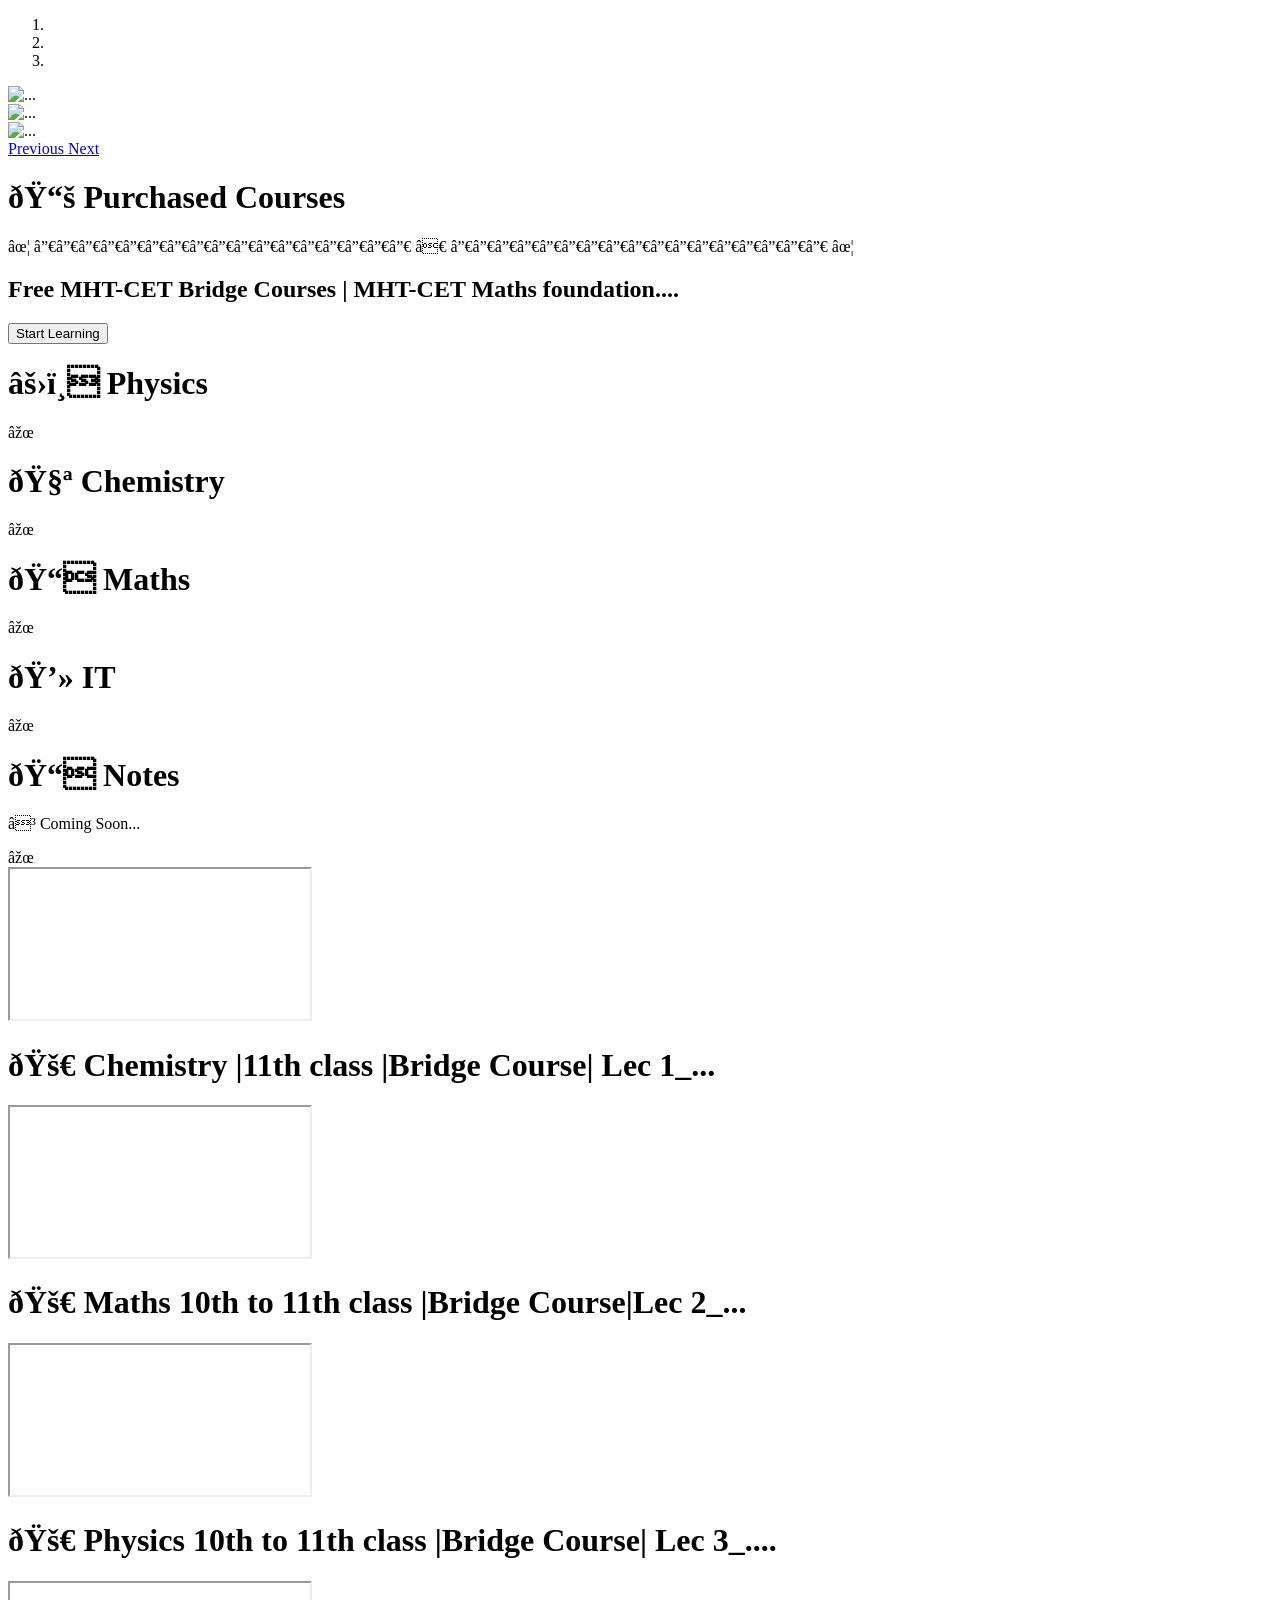
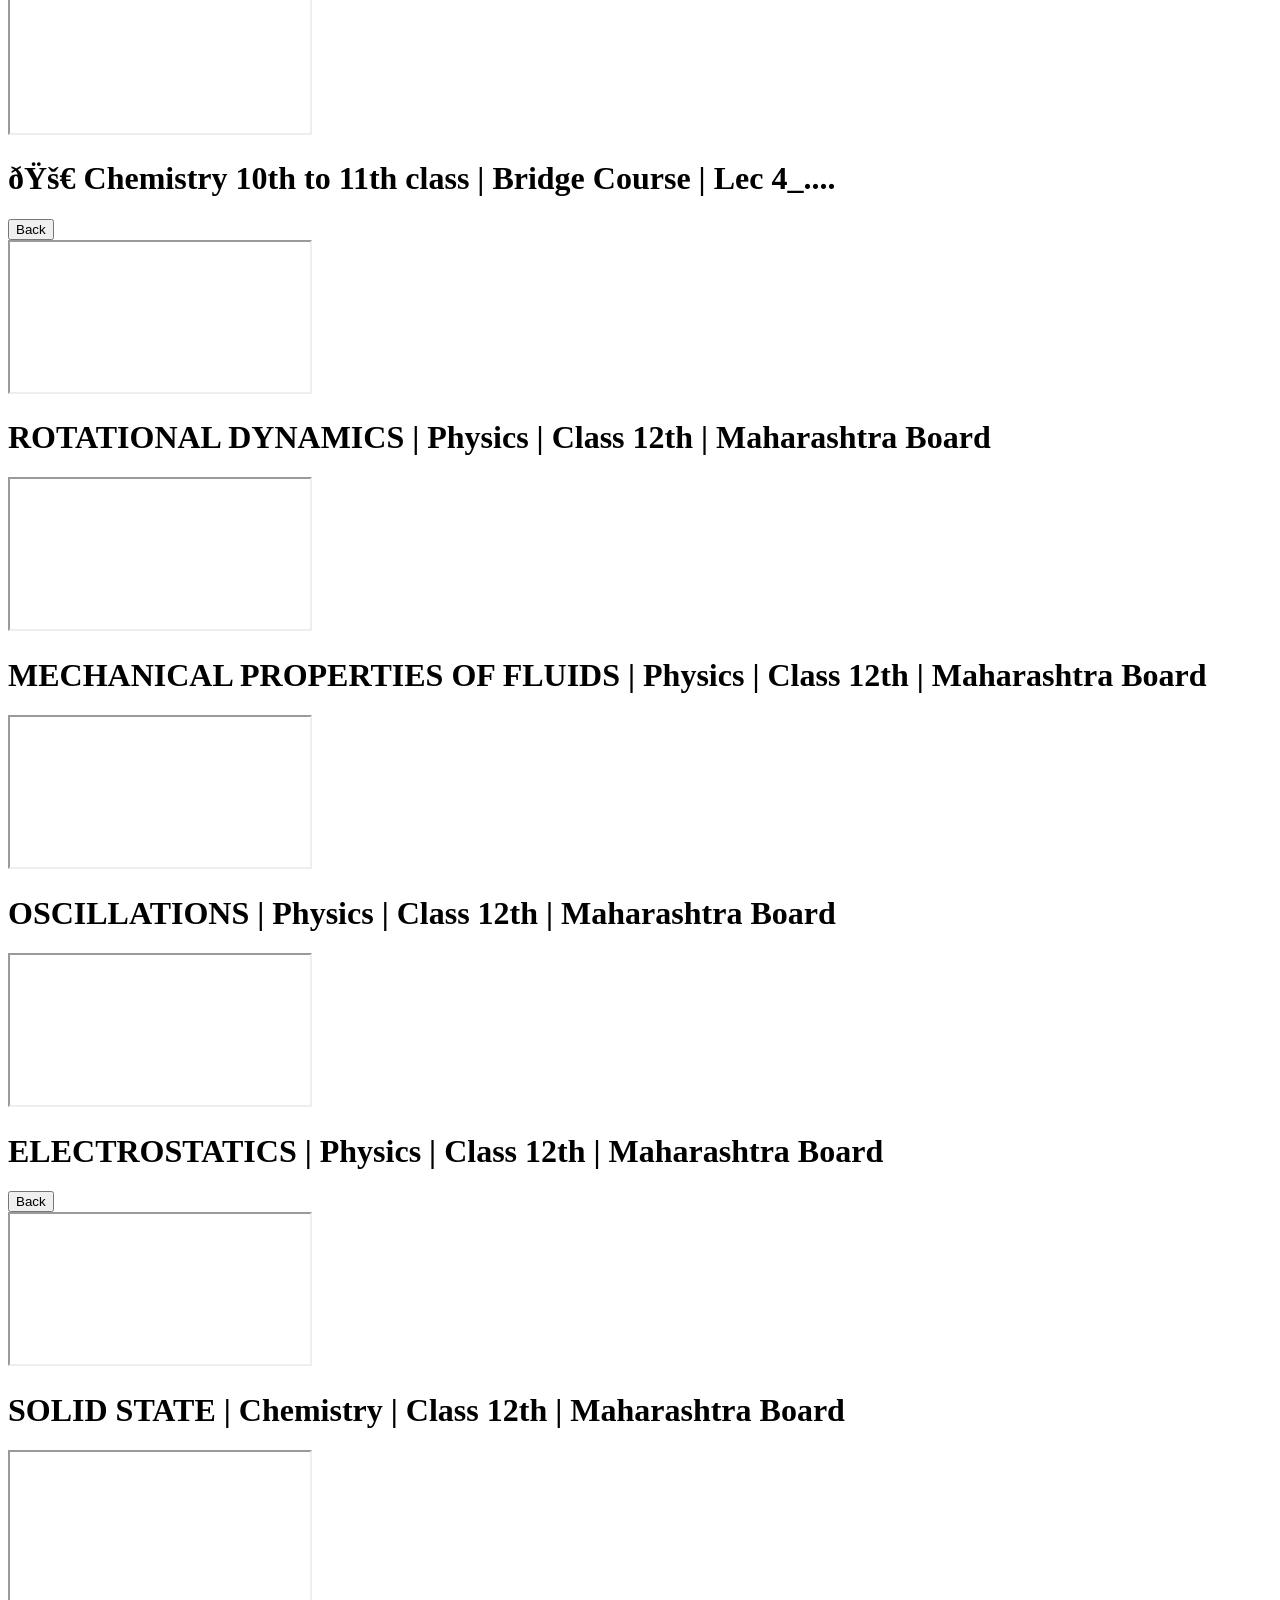
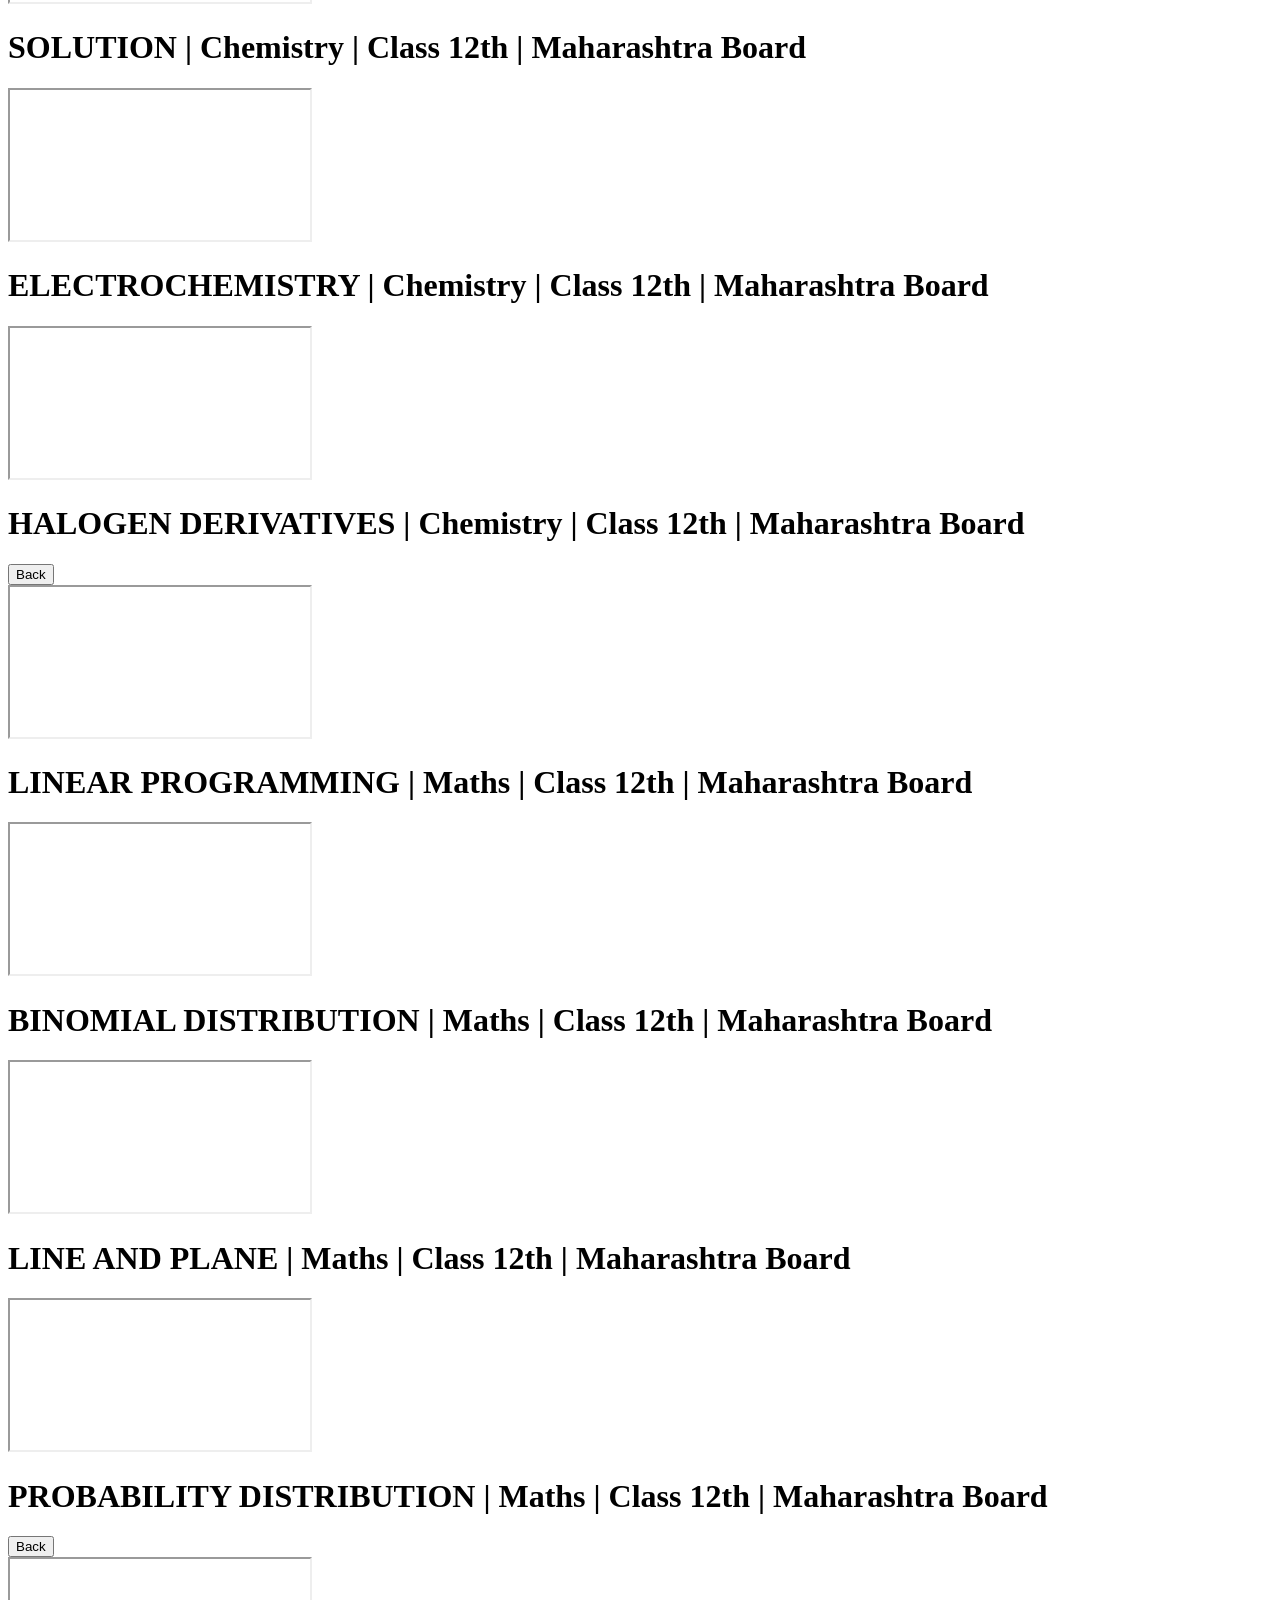
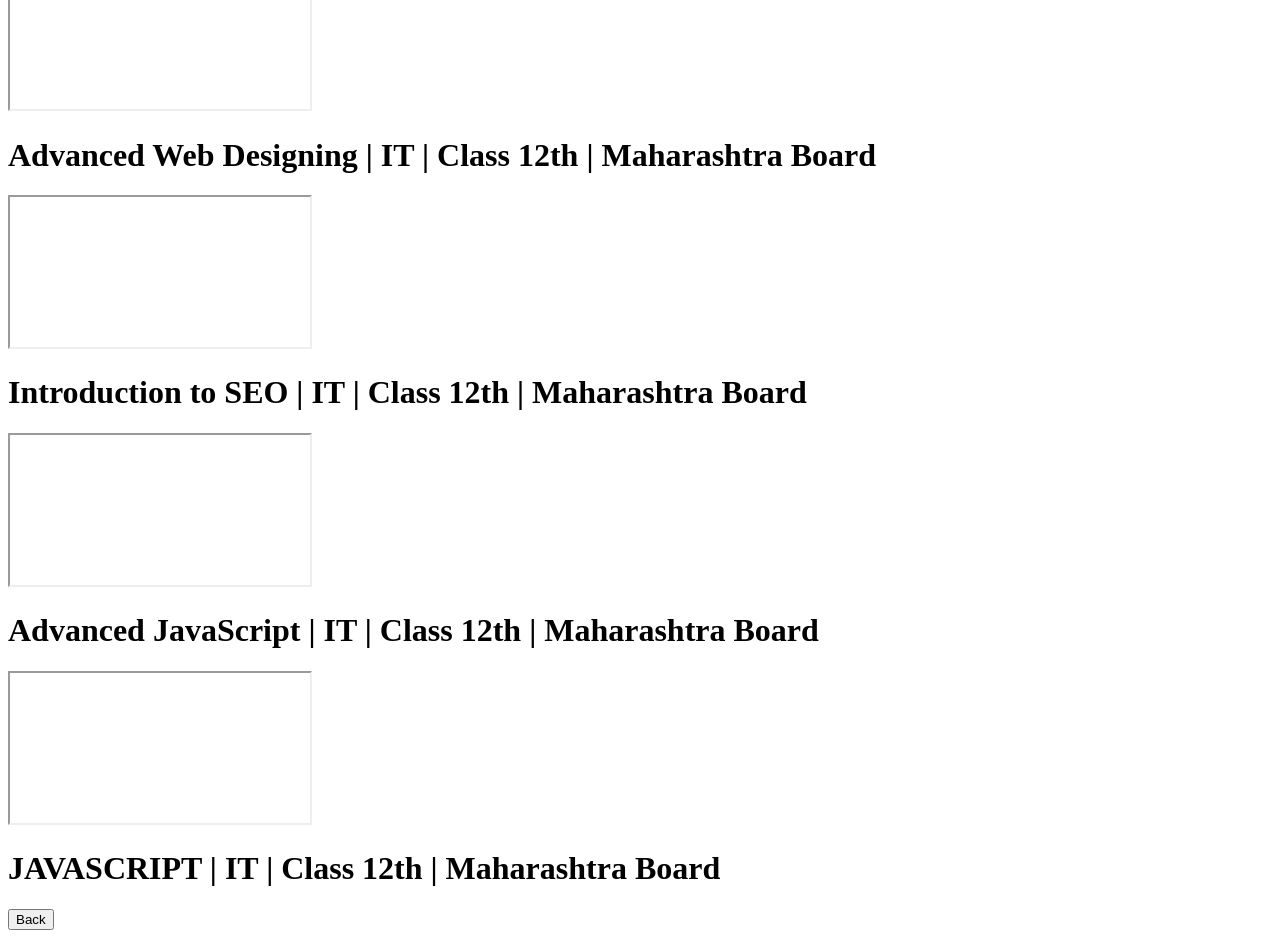
==== index.html @ 361e069e "Add files via upload" ====
<!DOCTYPE html>
<html>

<head>
    <link rel="stylesheet" href="HACKATHON PROJECT.css" integrity="sha384-JcKb8q3iqJ61gNV9KGb8thSsNjpSL0n8PARn9HuZOnIxN0hoP+VmmDGMN5t9UJ0Z" crossorigin="anonymous">
    <script src="https://code.jquery.com/jquery-3.5.1.slim.min.js" integrity="sha384-DfXdz2htPH0lsSSs5nCTpuj/zy4C+OGpamoFVy38MVBnE+IbbVYUew+OrCXaRkfj" crossorigin="anonymous"></script>
    <script src="https://cdn.jsdelivr.net/npm/popper.js@1.16.1/dist/umd/popper.min.js" integrity="sha384-9/reFTGAW83EW2RDu2S0VKaIzap3H66lZH81PoYlFhbGU+6BZp6G7niu735Sk7lN" crossorigin="anonymous"></script>
    <script src="https://stackpath.bootstrapcdn.com/bootstrap/4.5.2/js/bootstrap.min.js" integrity="sha384-B4gt1jrGC7Jh4AgTPSdUtOBvfO8shuf57BaghqFfPlYxofvL8/KUEfYiJOMMV+rV" crossorigin="anonymous"></script>
</head>

<body>

    <div id="sectionHomepage">
        <div id="carouselExampleIndicators" class="carousel slide" data-ride="carousel">
            <ol class="carousel-indicators">
                <li data-target="#carouselExampleIndicators" data-slide-to="0" class="active"></li>
                <li data-target="#carouselExampleIndicators" data-slide-to="1"></li>
                <li data-target="#carouselExampleIndicators" data-slide-to="2"></li>
            </ol>

            <div class="carousel-inner">
                <div class="carousel-item active">
                    <img src="https://d2clawv67efefq.cloudfront.net/ccbp-static-website/tajmahal-c1-img.png" class="d-block w-100" alt="..." />
                </div>
                <div class="carousel-item">
                    <img src="https://d2clawv67efefq.cloudfront.net/ccbp-static-website/tajmahal-c2-img.png" class="d-block w-100" alt="..." />
                </div>
                <div class="carousel-item">
                    <img src="https://d2clawv67efefq.cloudfront.net/ccbp-static-website/tajmahal-c3-img.png" class="d-block w-100" alt="..." />
                </div>
            </div>
            <a class="carousel-control-prev" href="#carouselExampleIndicators" role="button" data-slide="prev">
                <span class="carousel-control-prev-icon" aria-hidden="true"></span>
                <span class="sr-only">Previous</span>
            </a>
            <a class="carousel-control-next" href="#carouselExampleIndicators" role="button" data-slide="next">
                <span class="carousel-control-next-icon" aria-hidden="true"></span>
                <span class="sr-only">Next</span>
            </a>
        </div>
        <div class="top-card-container d-flex flex-column justify-content-end">
            <h1 class="main-sub-heading"> 📚 Purchased Courses</h1>
            <p class="divider"> ✦ ───────────────── ❀ ───────────────── ✦</p>
            <h2 class="sub-heading_1"> Free MHT-CET Bridge Courses | MHT-CET Maths foundation.... </h2>
            <button class="btn btn-primary" onclick="display('sectionBridgeCoursepage')">Start Learning</button>
        </div>
        <div class="card-items">
            <div class="d-flex flex-row justify-content-center">
                <div class="container physics-card" onclick="display('sectionPhysicsPage')">
                    <h1 class="main-sub-heading">
                        <span class="emoji"> ⚛️ </span> Physics
                    </h1>
                    <p class="paragraph"> ➜</p>
                </div>
                <div class="container chemistry-card" onclick="display('sectionChemistryPage')">
                    <h1 class="main-sub-heading">
                        <span class="emoji"> 🧪 </span> Chemistry
                    </h1>
                    <p class="paragraph"> ➜</p>
                </div>
            </div>
            <div class="d-flex flex-row justify-content-center">
                <div class="container maths-card" onclick="display('sectionMathsPage')">
                    <h1 class="main-sub-heading">
                        <span class="emoji"> 📐 </span> Maths
                    </h1>
                    <p class="paragraph"> ➜</p>
                </div>
                <div class="container it-card" onclick="display('sectionITPage')">
                    <h1 class="main-sub-heading">
                        <span class="emoji"> 💻 </span> IT
                    </h1>
                    <p class="paragraph"> ➜</p>
                </div>
            </div>
        </div>
        <div class="notes-card" onclick="display('sectionNotesPage')">

            <h1 class="notes-title">📝 Notes</h1>

            <p class="notes-coming">⏳ Coming Soon...</p>

            <div class="notes-footer">
                <span class="notes-arrow">➜ </span>
            </div>

        </div>
    </div>

    <div id="sectionBridgeCoursepage">
        <div class="BridgeCoursepage d-flex flex-column justify-content-end">
            <div class="card-image">
                <div class="videos">
                    <div class="embed-responsive embed-responsive-16by9">
                        <iframe class="embed-responsive-item" src="https://www.youtube.com/embed/zLVerHCbLUU_g22A?rel=0" allowfullscreen></iframe>
                    </div>
                    <h1 class="sub-heading"> 🚀 Chemistry |11th class |Bridge Course| Lec 1_...</h1>
                </div>
            </div>

            <div class="card-image">
                <div class="videos">
                    <div class="embed-responsive embed-responsive-16by9">
                        <iframe class="embed-responsive-item" src="https://www.youtube.com/embed/jDg-kIwhqcfdoIOB?rel=0" allowfullscreen></iframe>
                    </div>
                    <h1 class="sub-heading"> 🚀 Maths 10th to 11th class |Bridge Course|Lec 2_...</h1>
                </div>
            </div>

            <div class="card-image">
                <div class="videos">
                    <div class="embed-responsive embed-responsive-16by9">
                        <iframe class="embed-responsive-item" src="https://www.youtube.com/embed/chBf4KvDijMTrDTc?rel=0" allowfullscreen></iframe>
                    </div>
                    <h1 class="sub-heading"> 🚀 Physics 10th to 11th class |Bridge Course| Lec 3_....</h1>
                </div>
            </div>

            <div class="card-image">
                <div class="videos">
                    <div class="embed-responsive embed-responsive-16by9">
                        <iframe class="embed-responsive-item" src="https://www.youtube.com/embed/Hsoa9rkli11uNU-W?rel=0" allowfullscreen></iframe>
                    </div>
                    <h1 class="sub-heading"> 🚀 Chemistry 10th to 11th class | Bridge Course | Lec 4_....</h1>
                </div>
                <button class="btn btn-dark" onclick="display('sectionHomepage')">Back</button>
            </div>
        </div>
    </div>

    <div id="sectionPhysicsPage">
        <div class="container subject-page">
            <div class="videos">
                <div class="embed-responsive embed-responsive-16by9">
                    <iframe class="embed-responsive-item" src="https://www.youtube.com/embed/tdd94V4lXrg?rel=0" allowfullscreen></iframe>
                </div>
                <h1 class="sub-heading"> ROTATIONAL DYNAMICS | Physics
                    | Class 12th | Maharashtra Board </h1>
            </div>

            <div class="videos">
                <div class="embed-responsive embed-responsive-16by9">
                    <iframe class="embed-responsive-item" src="https://www.youtube.com/embed/SV3Zhdba9rY?rel=0" allowfullscreen></iframe>
                </div>
                <h1 class="sub-heading"> MECHANICAL PROPERTIES OF FLUIDS | Physics
                    | Class 12th | Maharashtra Board </h1>
            </div>

            <div class="videos">
                <div class="embed-responsive embed-responsive-16by9">
                    <iframe class="embed-responsive-item" src="https://www.youtube.com/embed/NqvVRQc2gvs?rel=0" allowfullscreen></iframe>
                </div>
                <h1 class="sub-heading"> OSCILLATIONS | Physics
                    | Class 12th | Maharashtra Board </h1>
            </div>

            <div class="videos">
                <div class="embed-responsive embed-responsive-16by9">
                    <iframe class="embed-responsive-item" src="https://www.youtube.com/embed/j8m63w99AwQ?rel=0" allowfullscreen></iframe>
                </div>
                <h1 class="sub-heading"> ELECTROSTATICS | Physics
                    | Class 12th | Maharashtra Board </h1>
            </div>
            <button class="btn btn-dark" onclick="display('sectionHomepage')">Back</button>
        </div>
    </div>

    <div id="sectionChemistryPage">
        <div class="container subject-page">
            <div class="videos">
                <div class="embed-responsive embed-responsive-16by9">
                    <iframe class="embed-responsive-item" src="https://www.youtube.com/embed/YVfINLpGLlw?rel=0" allowfullscreen></iframe>
                </div>
                <h1 class="sub-heading"> SOLID STATE | Chemistry
                    | Class 12th | Maharashtra Board </h1>
            </div>

            <div class="videos">
                <div class="embed-responsive embed-responsive-16by9">
                    <iframe class="embed-responsive-item" src="https://www.youtube.com/embed/rYsMpcjioV4?rel=0" allowfullscreen></iframe>
                </div>
                <h1 class="sub-heading"> SOLUTION | Chemistry
                    | Class 12th | Maharashtra Board </h1>
            </div>

            <div class="videos">
                <div class="embed-responsive embed-responsive-16by9">
                    <iframe class="embed-responsive-item" src="https://www.youtube.com/embed/rUGIEsuLg8g?rel=0" allowfullscreen></iframe>
                </div>
                <h1 class="sub-heading"> ELECTROCHEMISTRY | Chemistry
                    | Class 12th | Maharashtra Board </h1>
            </div>

            <div class="videos">
                <div class="embed-responsive embed-responsive-16by9">
                    <iframe class="embed-responsive-item" src="https://www.youtube.com/embed/RToUdPnNwR4?rel=0" allowfullscreen></iframe>
                </div>
                <h1 class="sub-heading"> HALOGEN DERIVATIVES | Chemistry
                    | Class 12th | Maharashtra Board </h1>
            </div>
            <button class="btn btn-dark" onclick="display('sectionHomepage')">Back</button>
        </div>
    </div>

    <div id="sectionMathsPage">
        <div class="container subject-page">
            <div class="videos">
                <div class="embed-responsive embed-responsive-16by9">
                    <iframe class="embed-responsive-item" src="https://www.youtube.com/embed/5vGG5xqyRso?rel=0" allowfullscreen></iframe>
                </div>
                <h1 class="sub-heading"> LINEAR PROGRAMMING | Maths
                    | Class 12th | Maharashtra Board </h1>
            </div>

            <div class="videos">
                <div class="embed-responsive embed-responsive-16by9">
                    <iframe class="embed-responsive-item" src="https://www.youtube.com/embed/9MnsCM2i5TY?rel=0" allowfullscreen></iframe>
                </div>
                <h1 class="sub-heading"> BINOMIAL DISTRIBUTION | Maths
                    | Class 12th | Maharashtra Board </h1>
            </div>

            <div class="videos">
                <div class="embed-responsive embed-responsive-16by9">
                    <iframe class="embed-responsive-item" src="https://www.youtube.com/embed/Dgm3o778qE4?rel=0" allowfullscreen></iframe>
                </div>
                <h1 class="sub-heading"> LINE AND PLANE | Maths
                    | Class 12th | Maharashtra Board </h1>
            </div>

            <div class="videos">
                <div class="embed-responsive embed-responsive-16by9">
                    <iframe class="embed-responsive-item" src="https://www.youtube.com/embed/ooPwbMTayCE?rel=0" allowfullscreen></iframe>
                </div>
                <h1 class="sub-heading"> PROBABILITY DISTRIBUTION | Maths
                    | Class 12th | Maharashtra Board </h1>
            </div>
            <button class="btn btn-dark" onclick="display('sectionHomepage')">Back</button>
        </div>
    </div>

    <div id="sectionITPage">
        <div class="container subject-page">
            <div class="videos">
                <div class="embed-responsive embed-responsive-16by9">
                    <iframe class="embed-responsive-item" src="https://www.youtube.com/embed/ec5NHfg1wks?rel=0" allowfullscreen></iframe>
                </div>
                <h1 class="sub-heading"> Advanced Web Designing | IT
                    | Class 12th | Maharashtra Board </h1>
            </div>

            <div class="videos">
                <div class="embed-responsive embed-responsive-16by9">
                    <iframe class="embed-responsive-item" src="https://www.youtube.com/embed/QuQEwq9sF4A?rel=0" allowfullscreen></iframe>
                </div>
                <h1 class="sub-heading"> Introduction to SEO | IT
                    | Class 12th | Maharashtra Board </h1>
            </div>

            <div class="videos">
                <div class="embed-responsive embed-responsive-16by9">
                    <iframe class="embed-responsive-item" src="https://www.youtube.com/embed/VR6VRVgizh8?rel=0" allowfullscreen></iframe>
                </div>
                <h1 class="sub-heading"> Advanced JavaScript | IT
                    | Class 12th | Maharashtra Board </h1>
            </div>

            <div class="videos">
                <div class="embed-responsive embed-responsive-16by9">
                    <iframe class="embed-responsive-item" src="https://www.youtube.com/embed/PYHm_7Sokj4?rel=0" allowfullscreen></iframe>
                </div>
                <h1 class="sub-heading"> JAVASCRIPT | IT
                    | Class 12th | Maharashtra Board </h1>
            </div>
            <button class="btn btn-dark" onclick="display('sectionHomepage')">Back</button>
        </div>
    </div>

    <script type="text/javascript" src="https://new-assets.ccbp.in/frontend/content/static-ccbp-ui-kit/static-ccbp-ui-kit.js"></script>
</body>

</html>
---- HACKATHON PROJECT.css ----
@import url('https://fonts.googleapis.com/css2?family=Bree+Serif&family=Caveat:wght@400;700&family=Lobster&family=Monoton&family=Open+Sans:ital,wght@0,400;0,700;1,400;1,700&family=Playfair+Display+SC:ital,wght@0,400;0,700;1,700&family=Playfair+Display:ital,wght@0,400;0,700;1,700&family=Roboto:ital,wght@0,400;0,700;1,400;1,700&family=Source+Sans+Pro:ital,wght@0,400;0,700;1,700&family=Work+Sans:ital,wght@0,400;0,700;1,700&display=swap');

.carousel-inner {
    padding: 8px;
    height: 280px;
    object-fit: cover;
}

.top-card-container {
    height: 238px;
    width: auto;
    background-color: #c6dbef;
    padding-top: 48px;
    border-radius: 8px;
    margin: 8px;
}

.sub-heading_1 {
    padding-left: 18px;
    margin-top: 8px;
    font-size: 20px;
    color: #4b5563;
    font-weight: 500;
}

.divider {
    text-align: center;
    color: #8b5e83;
    font-size: 18px;
    margin: 18px 0;
}

.emoji {
    font-size: 28px;
}

.main-sub-heading {
    margin-top: 20px;
    font-size: 28px;
    text-align: center;
    font-weight: 700;
    color: #1f2937;
}

.main-heading {
    text-align: left;
    font-weight: bold;
    padding-top: 8px;
    font-size: 18px;
}

.sub-heading {
    text-align: right;
    margin-left: 20px;
    font-size: 22px;
    padding-top: 8px;
    overflow: fit;
}


.paragraph {
    color: #374151;
    font-size: 30px;
    font-weight: bold;
}

.container {
    text-align: center;
    margin: 8px;
    width: 95vw;
    height: 148px;
    color: white;
    background-color: pink;
    font-size: 14px;
    font-family: "roboto";
    border-radius: 8px;
    font-weight: bold;
    cursor: pointer;
}

.container:hover {
    transform: scale(1.03);
    transition: 0.3s;
    box-shadow: 0px 6px 15px rgba(0, 0, 0, 0.2);
}

.videos {
    padding-left: 10px;
    border-radius: 25px;
    display: flex;
    align-items: center;
    margin: 20px;
    width: auto;
    box-sizing: border-box;
    box-shadow: 0px 2px 8px rgba(0, 0, 0, 0.15);
    padding: 10px;
}

.embed-responsive {
    width: 220px;
    height: 125px;
    flex-shrink: 0;
}

.physics-card {
    background-color: #ffe5e5;
}

.chemistry-card {
    background-color: #e5ffe5;
}

.maths-card {
    background-color: #fff9d6;
}

.it-card {
    background-color: #ece5ff;
}

.btn-primary {
    padding-bottom: 15px;
    padding-top: 8px;
    color: white;
    border-radius: 12px;
    font-weight: bold;
    font-size: 16px;
    cursor: pointer;
    width: max-content;
    margin: 20px;
    padding: 10px;

}

.btn-primary:hover {
    background-color: #0056b3;
}

.card-container {
    background-color: #151765;
    background-size: cover;
    width: 140vw;
    height: 160px;
    gap: 16px;
    display: flex;
    flex-direction: row;
}

.card-container-video {
    margin: 15px;
    padding: 2px;
    width: 160px;
    color: #151765;
    font-size: 14px;
}

.card-description {
    padding: 2px;
    margin: 0px;
    text-align: right;
    display: flex;
    flex-direction: column;
    font-family: "Roboto";
    font-weight: bold;
    font-size: 14px;
    overflow-x: auto;
}

.subject-page {
    padding: 10px;
    background-color: white;
    min-height: 100vh;
    color: black;
}

.btn-dark {
    color: white;
    font-family: "Roboto";
    font-weight: bold;
    font-size: 14px;
    border-radius: 0px;
    height: 32px;
    margin-left: 50px;
    margin-right: 50px;
    margin-bottom: 15px;
}

.notes-card {
    width: auto;
    height: 150px;
    margin: 15px auto;
    padding: 18px;
    border-radius: 18px;
    background-color: #edf6ff;
    box-shadow: 0px 4px 12px rgba(0, 0, 0, 0.12);
    cursor: pointer;
    transition: all 0.3s ease;
    box-sizing: border-box;
}

.notes-card:hover {
    transform: translateY(-4px);
    box-shadow: 0px 8px 18px rgba(0, 0, 0, 0.18);
}

.notes-title {
    margin: 0;
    font-size: 26px;
    font-weight: bold;
    color: #1f2937;
}

.notes-coming {
    margin-top: 8px;
    font-size: 16px;
    color: #6b7280;
}

.notes-footer {
    display: flex;
    justify-content: space-between;
    align-items: center;
    margin-top: 15px;
}

.notes-arrow {
    font-size: 30px;
    color: #374151;
}
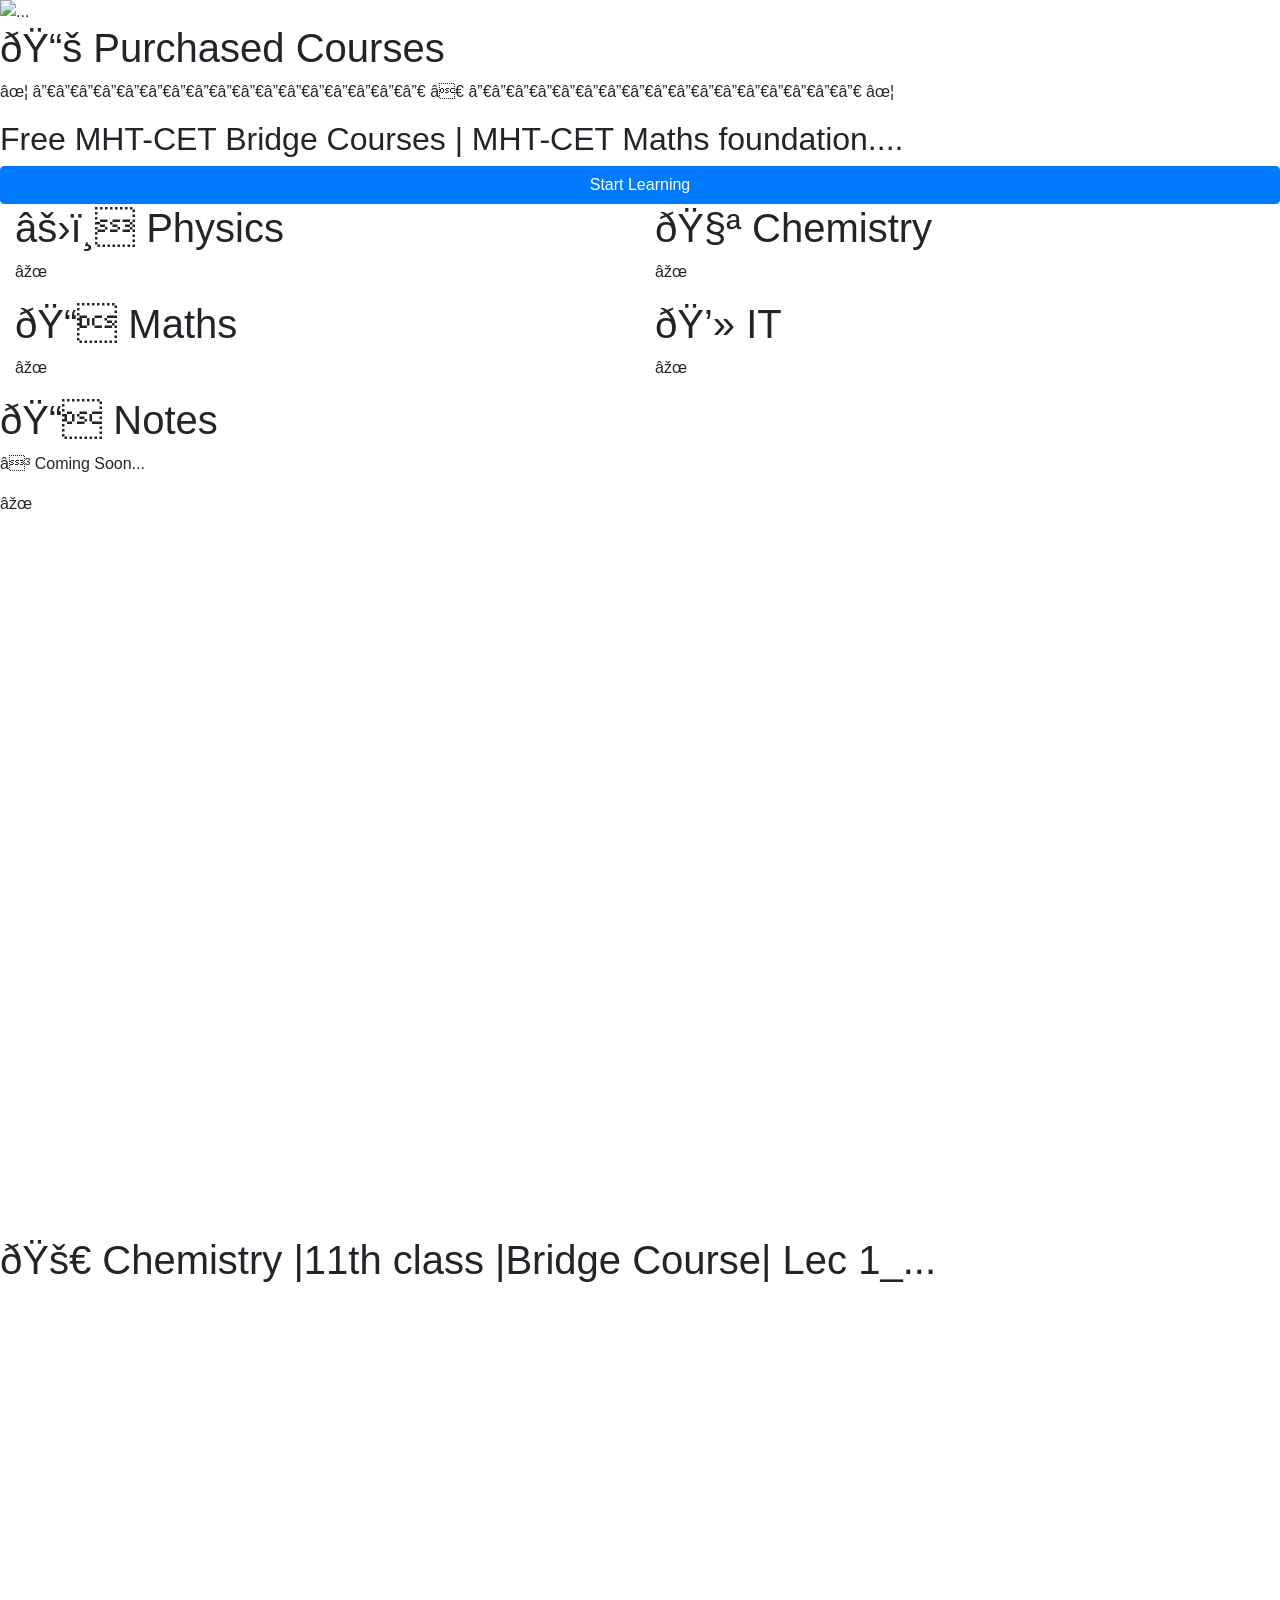
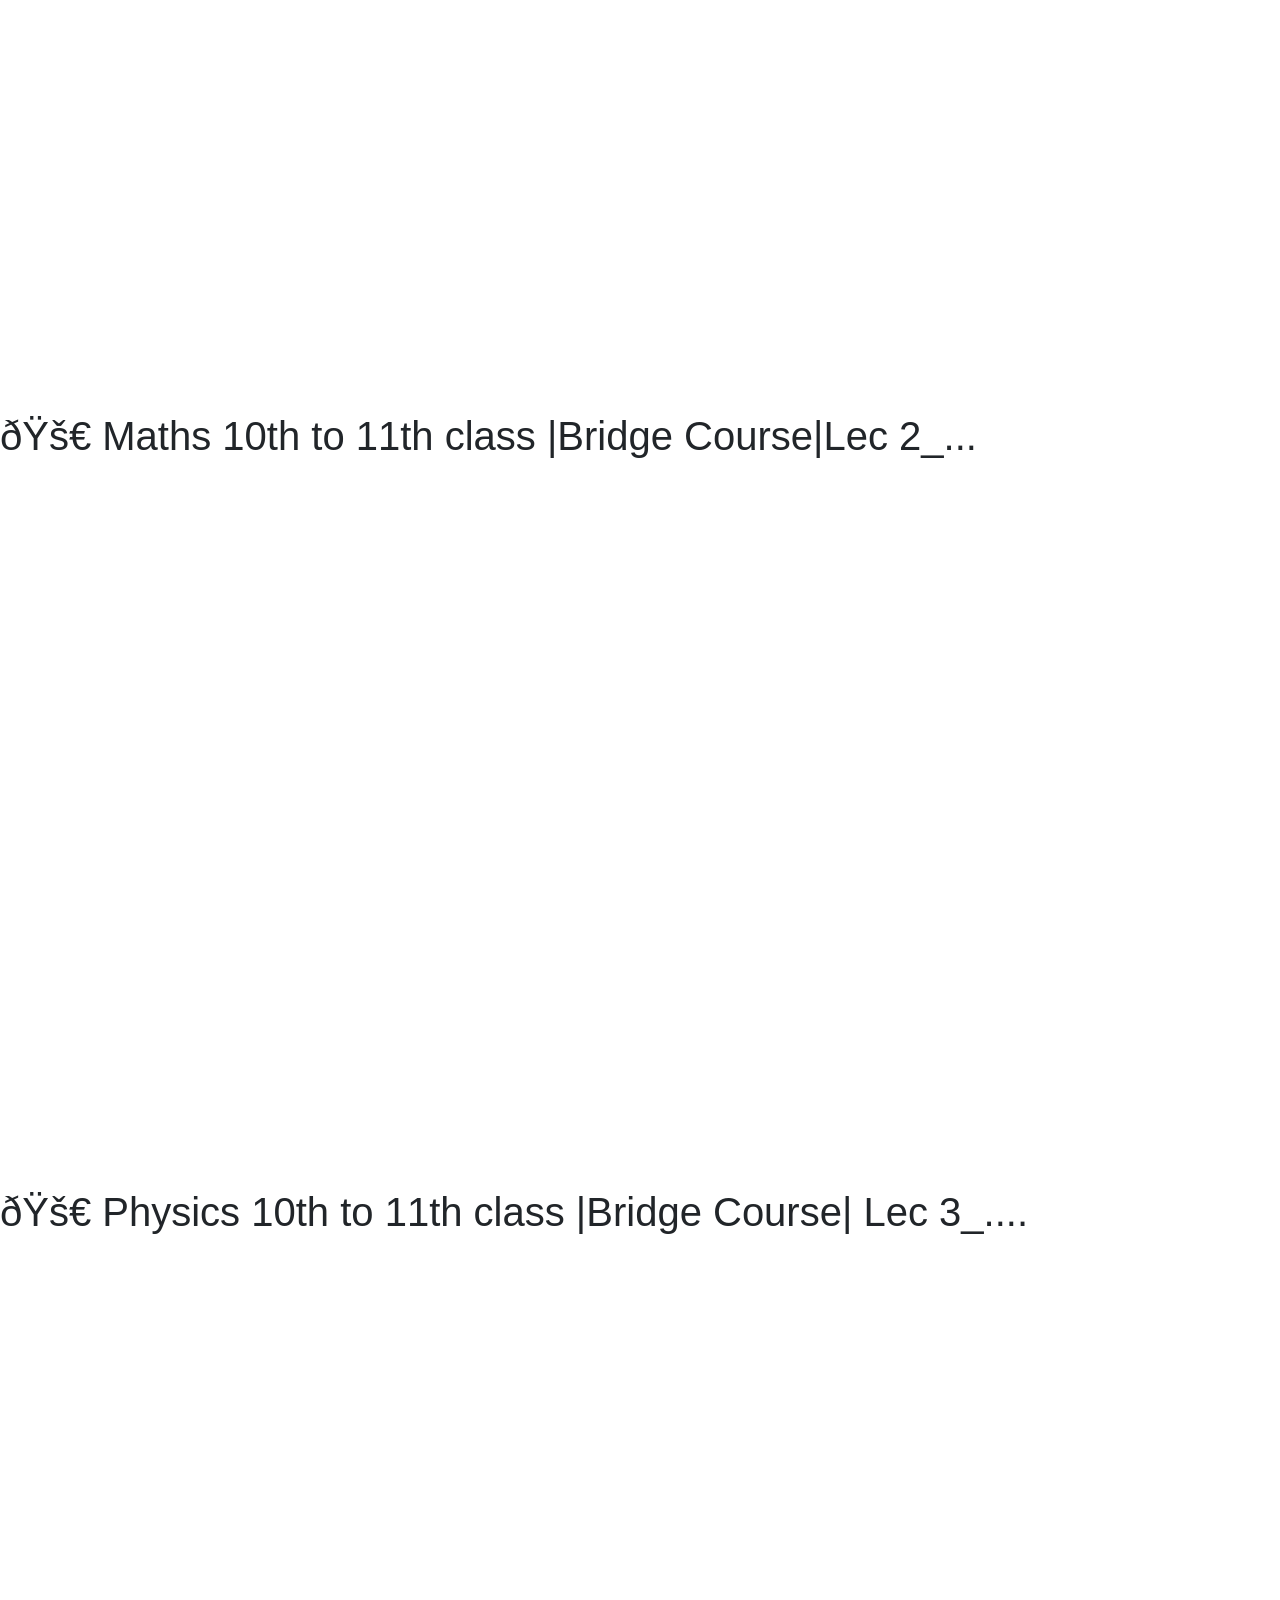
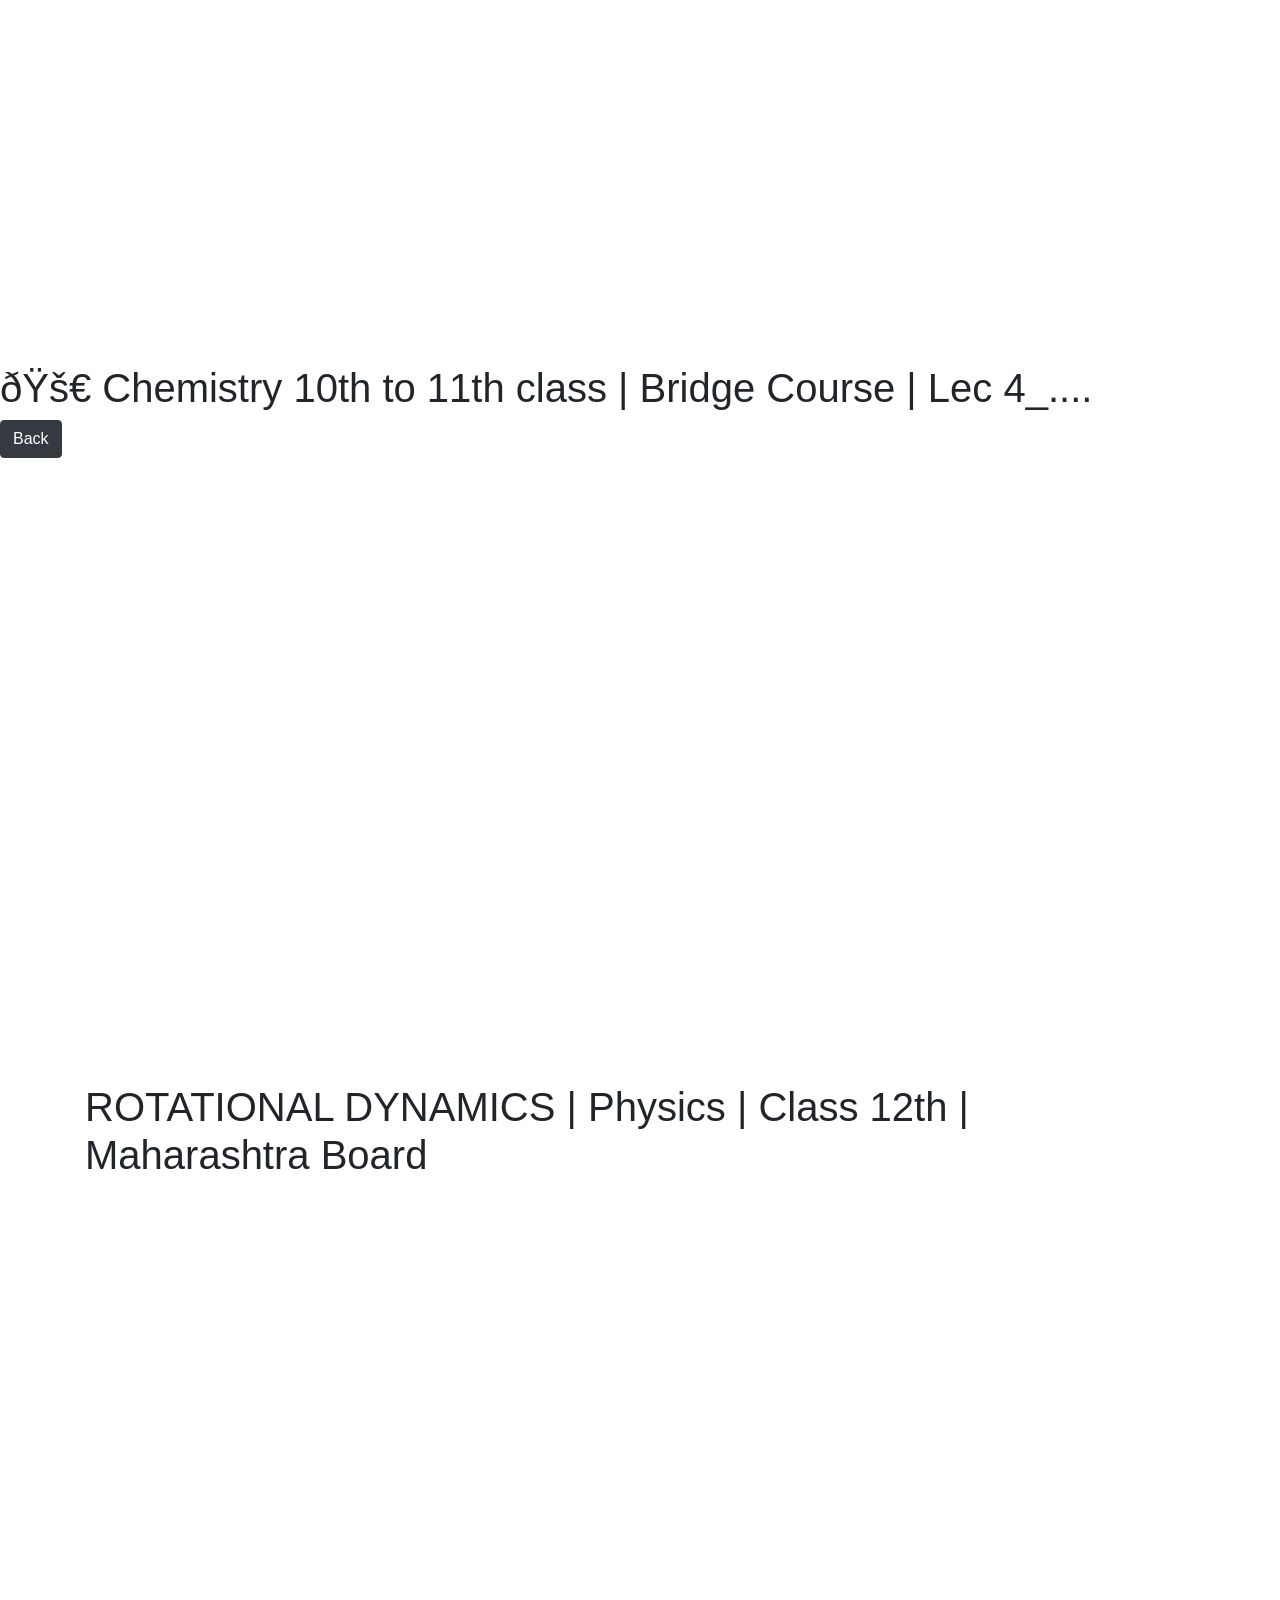
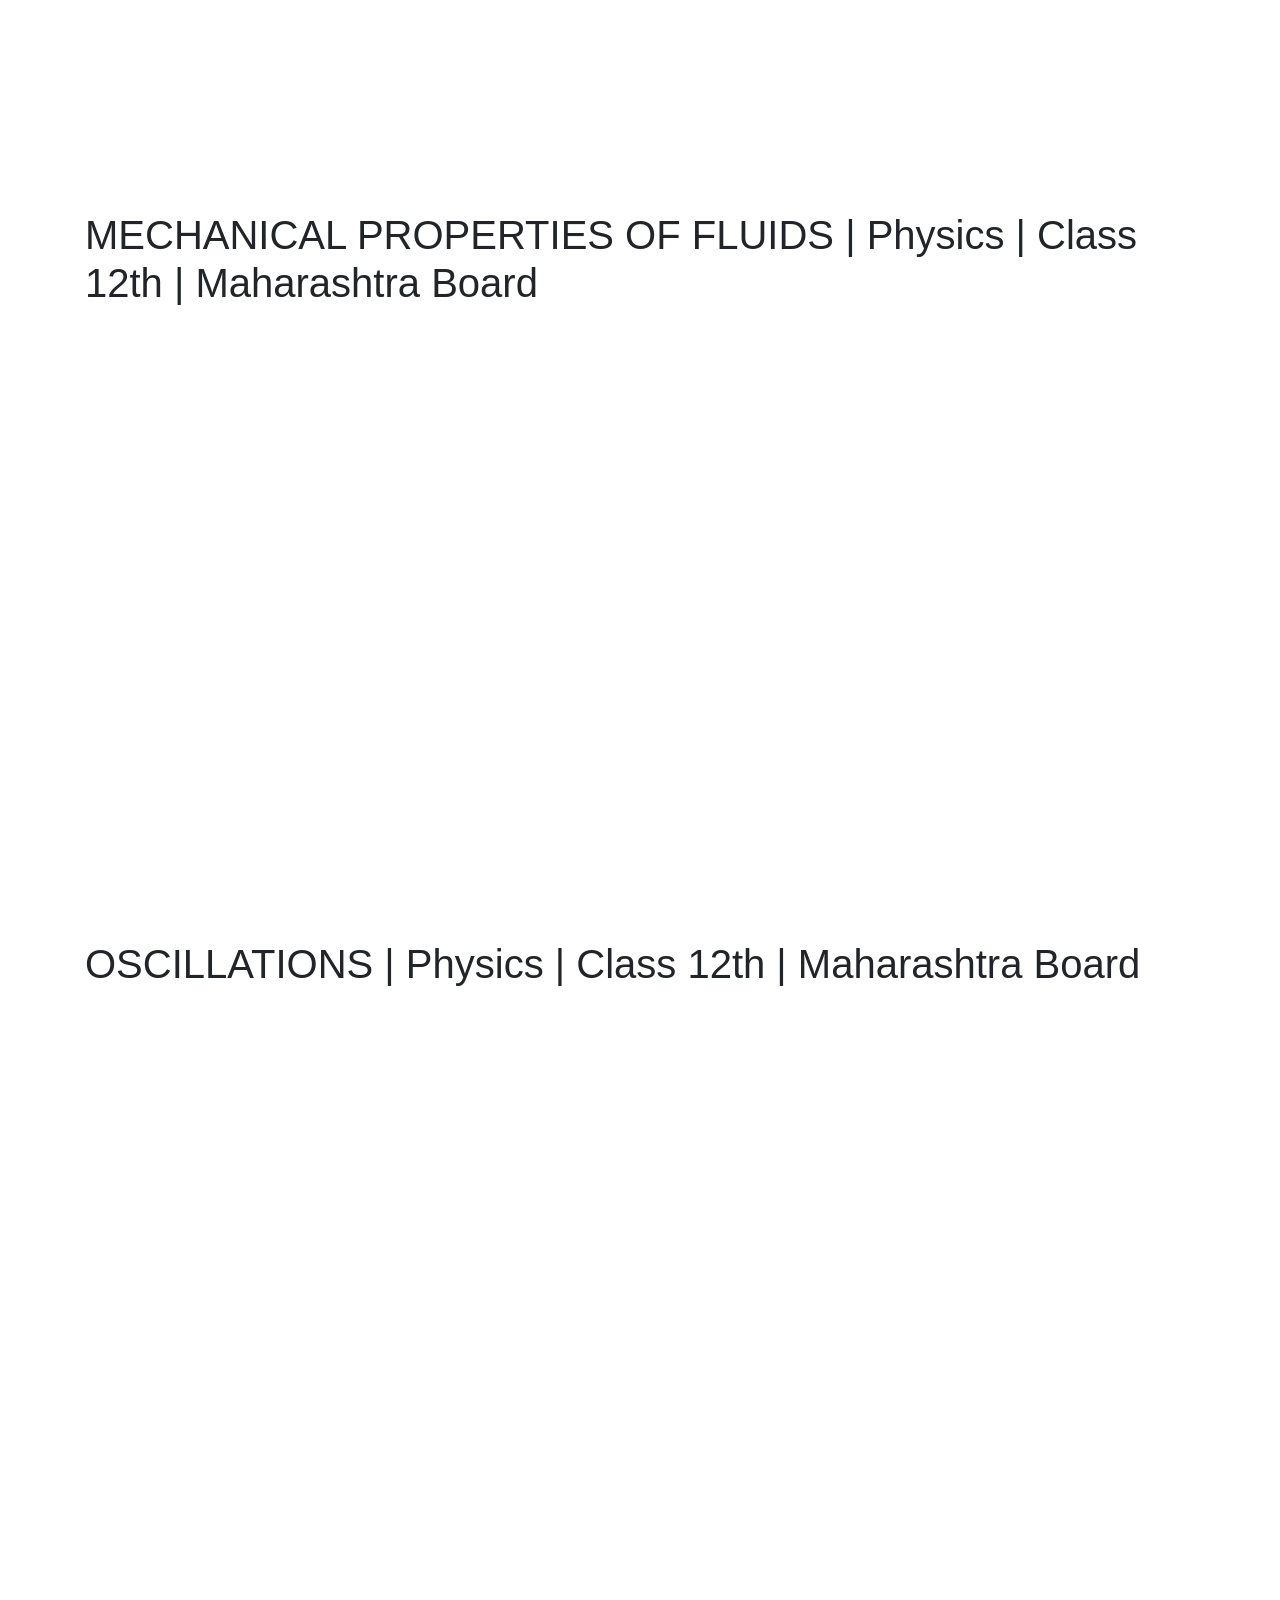
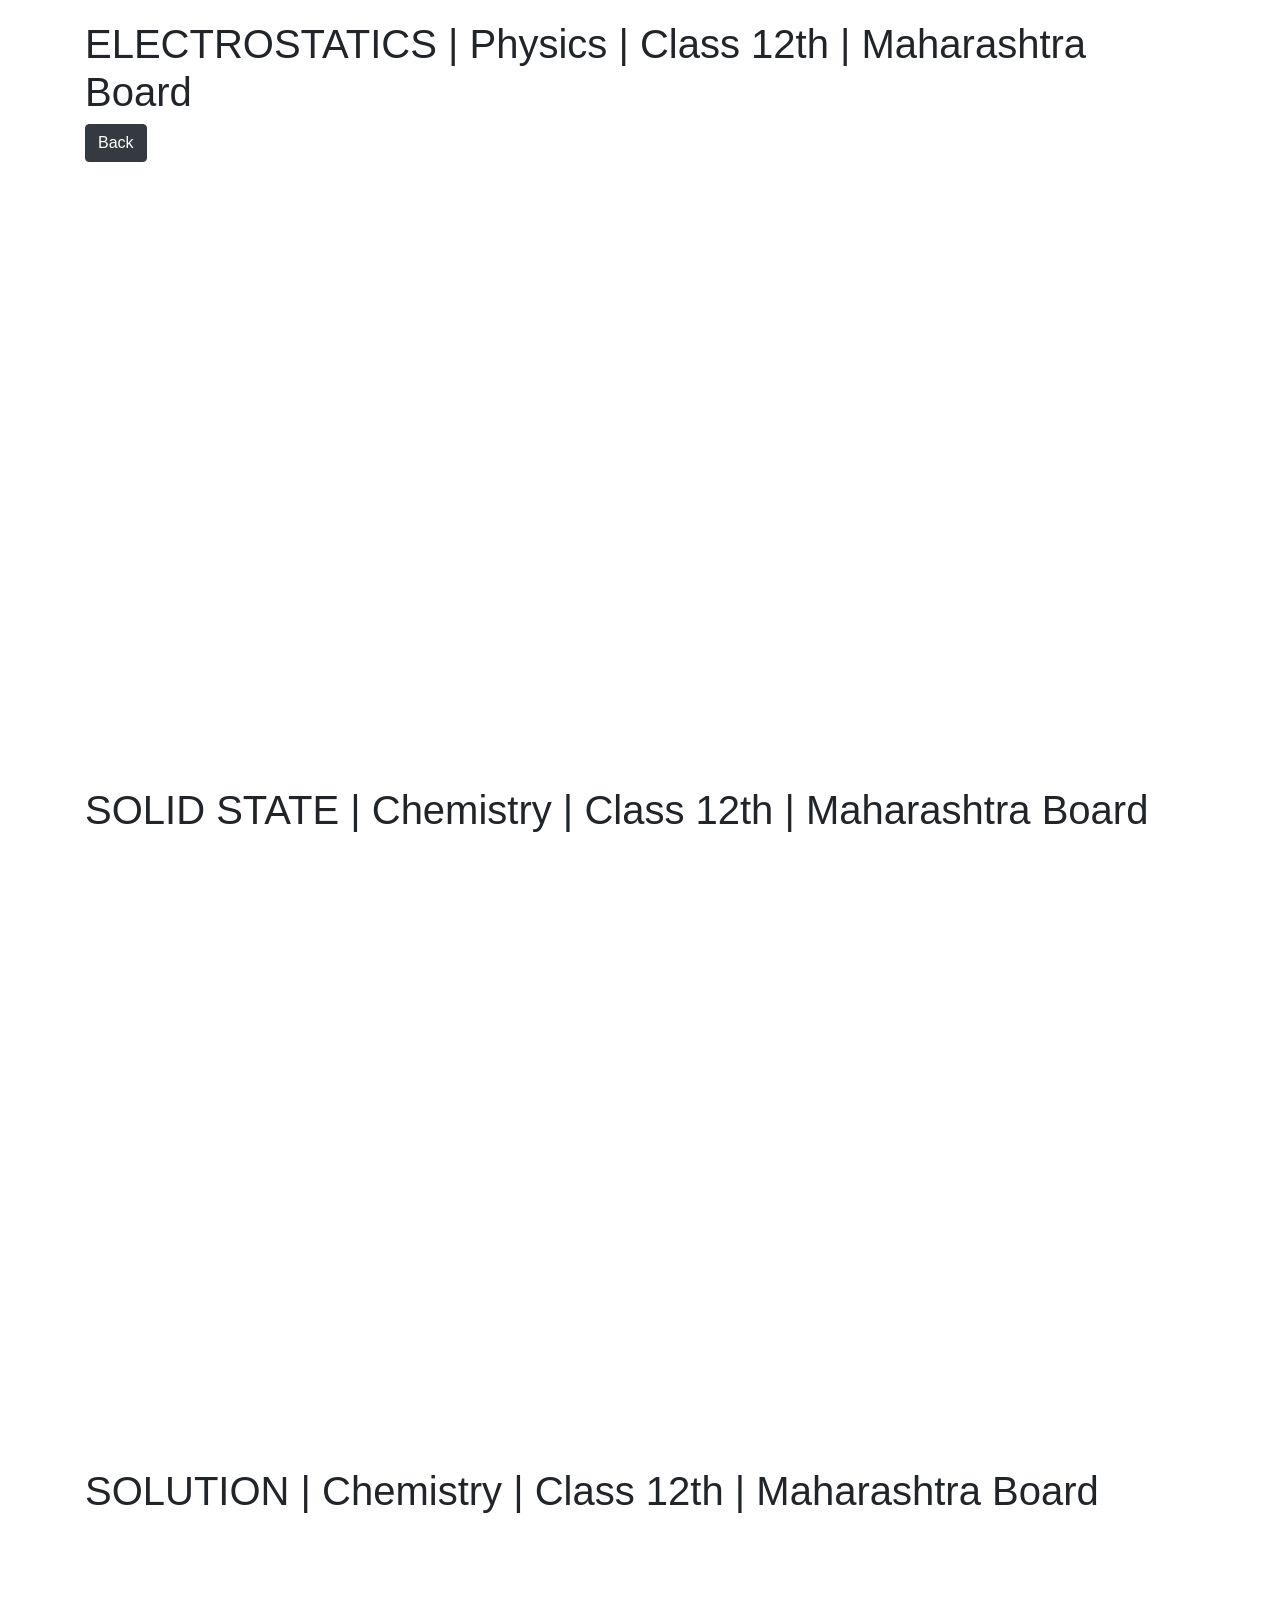
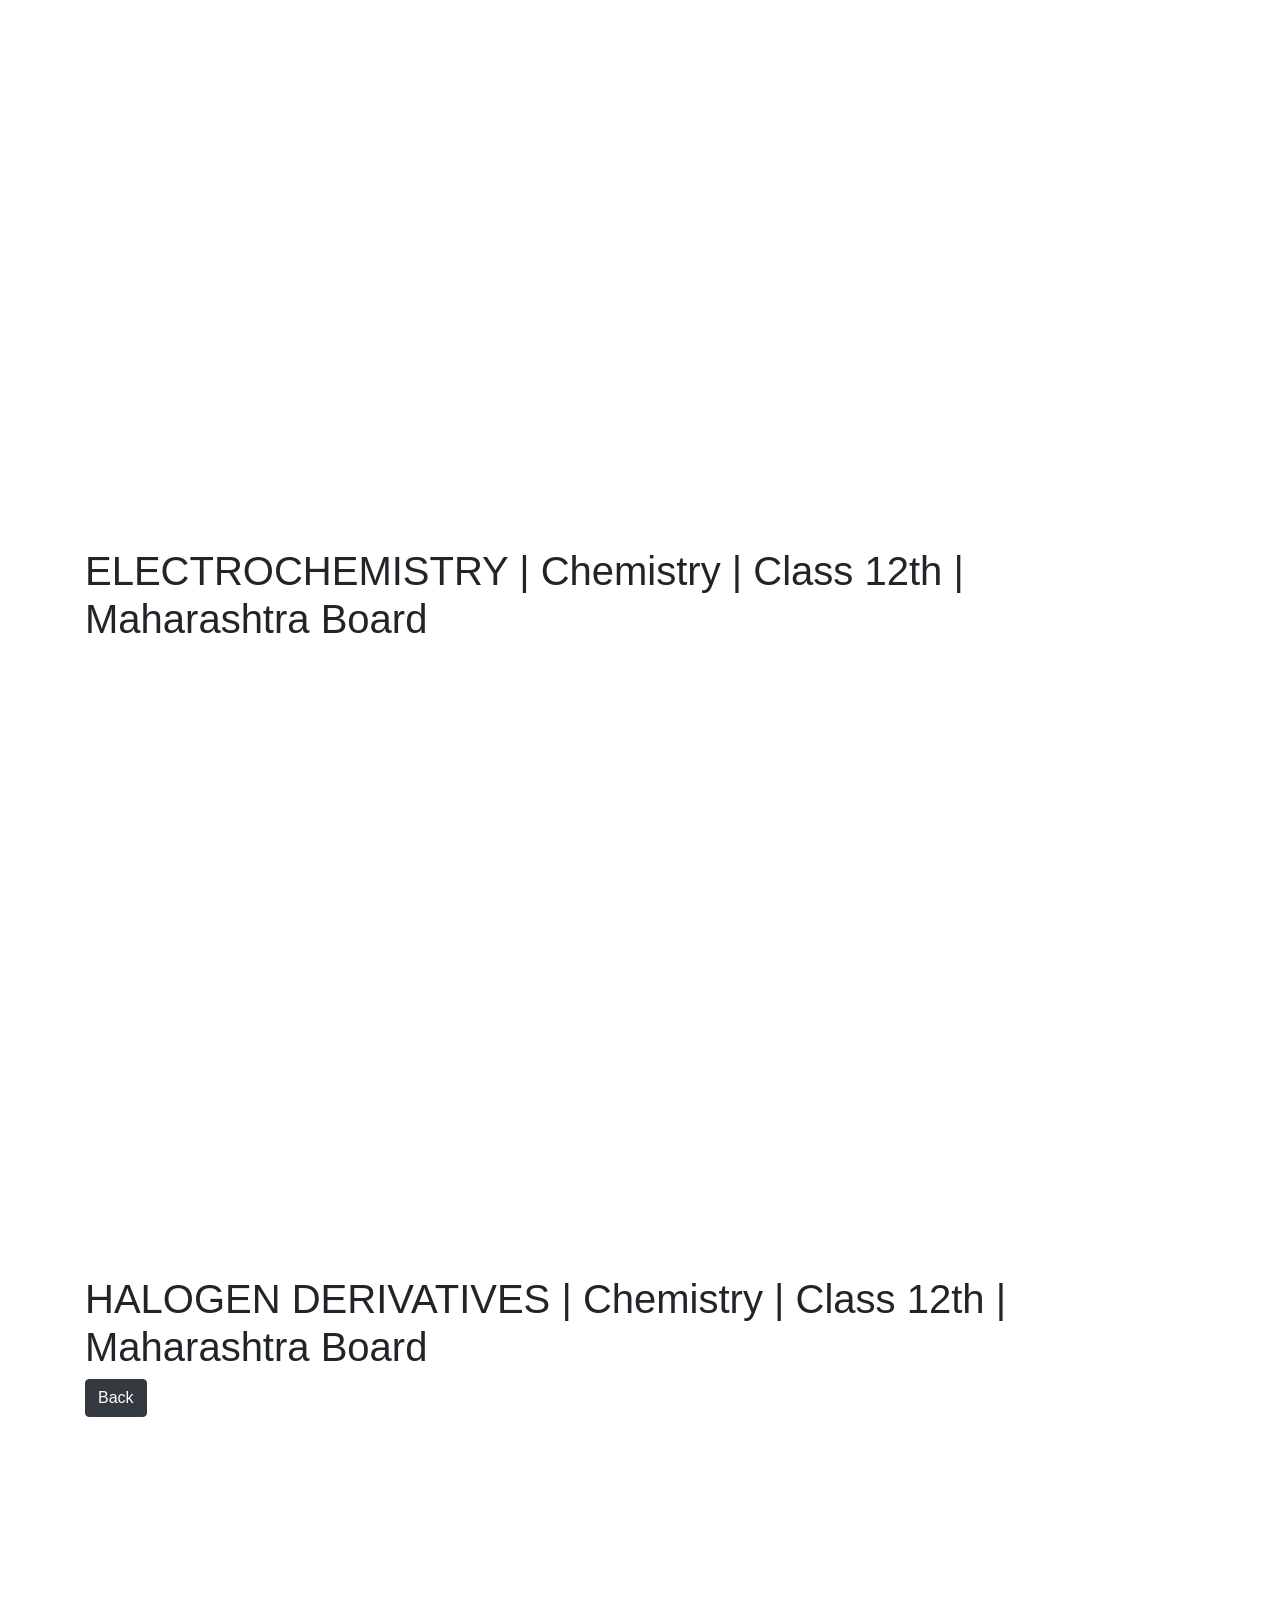
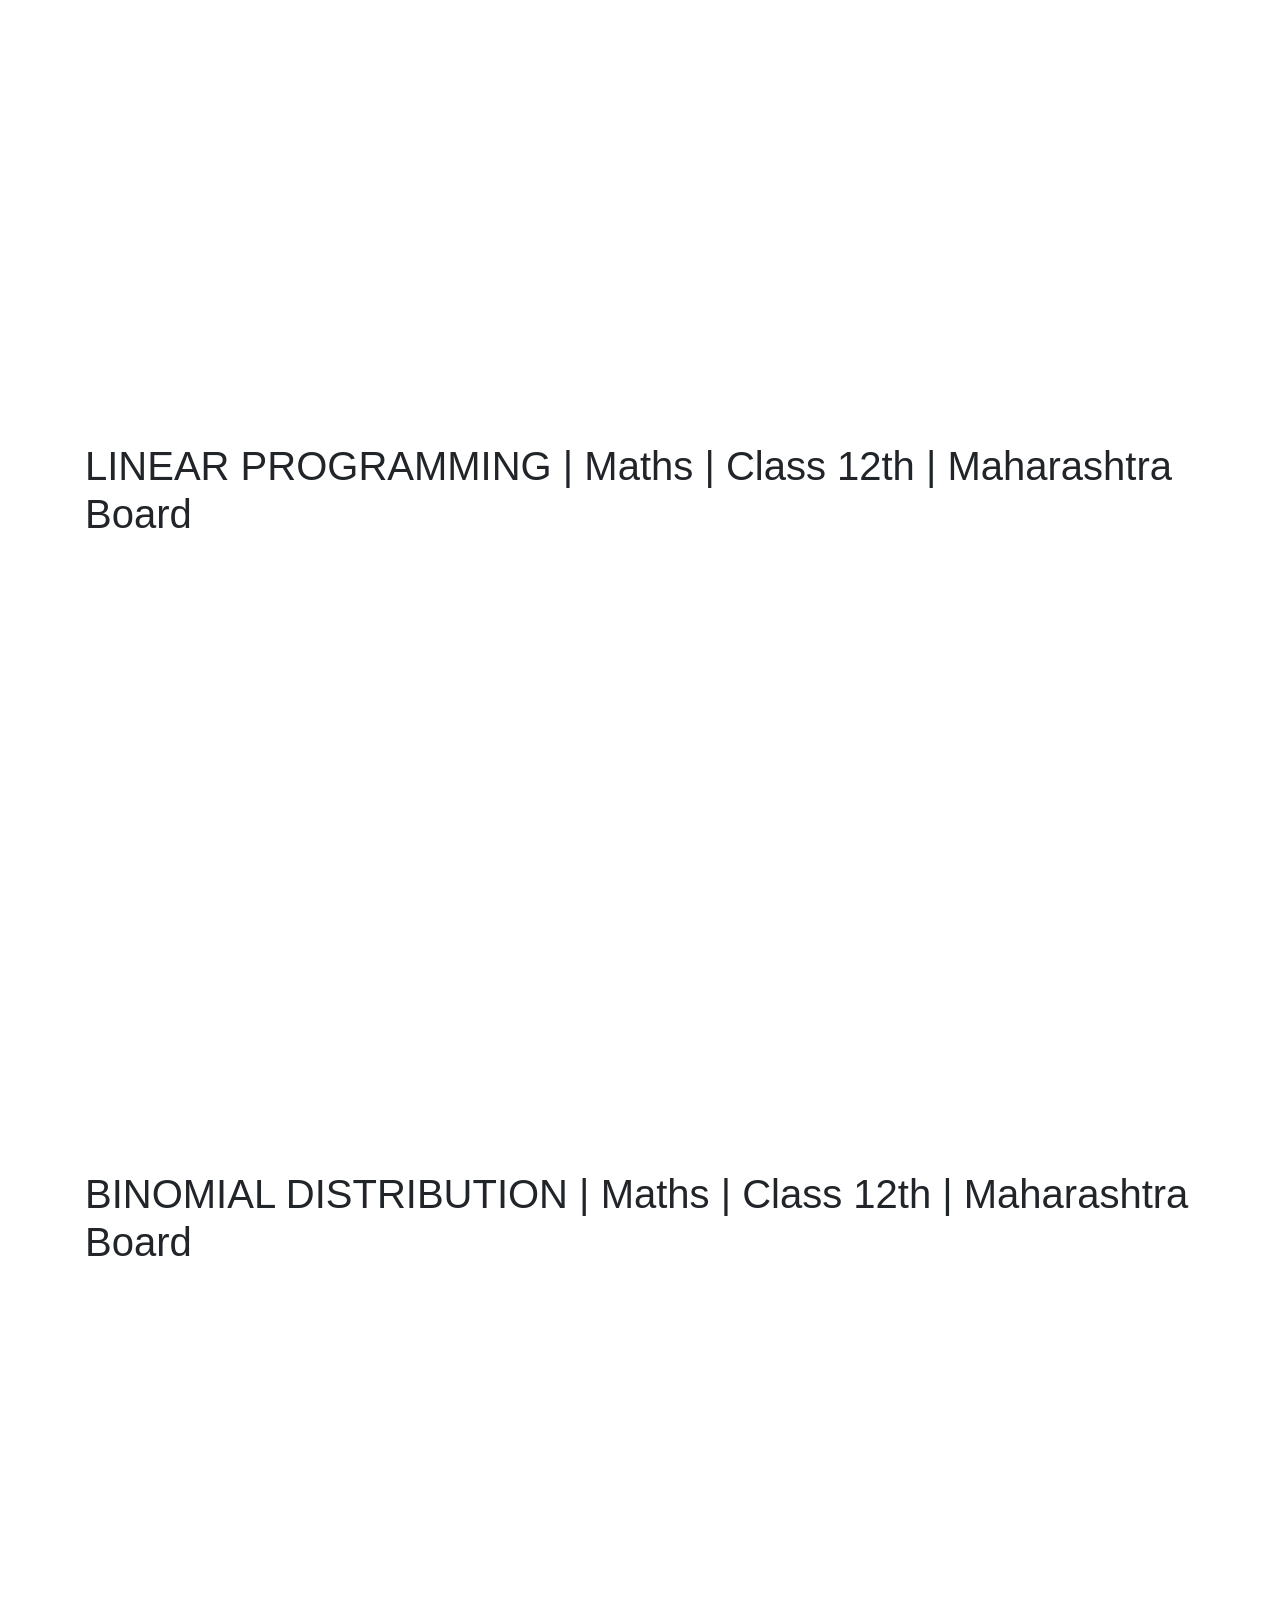
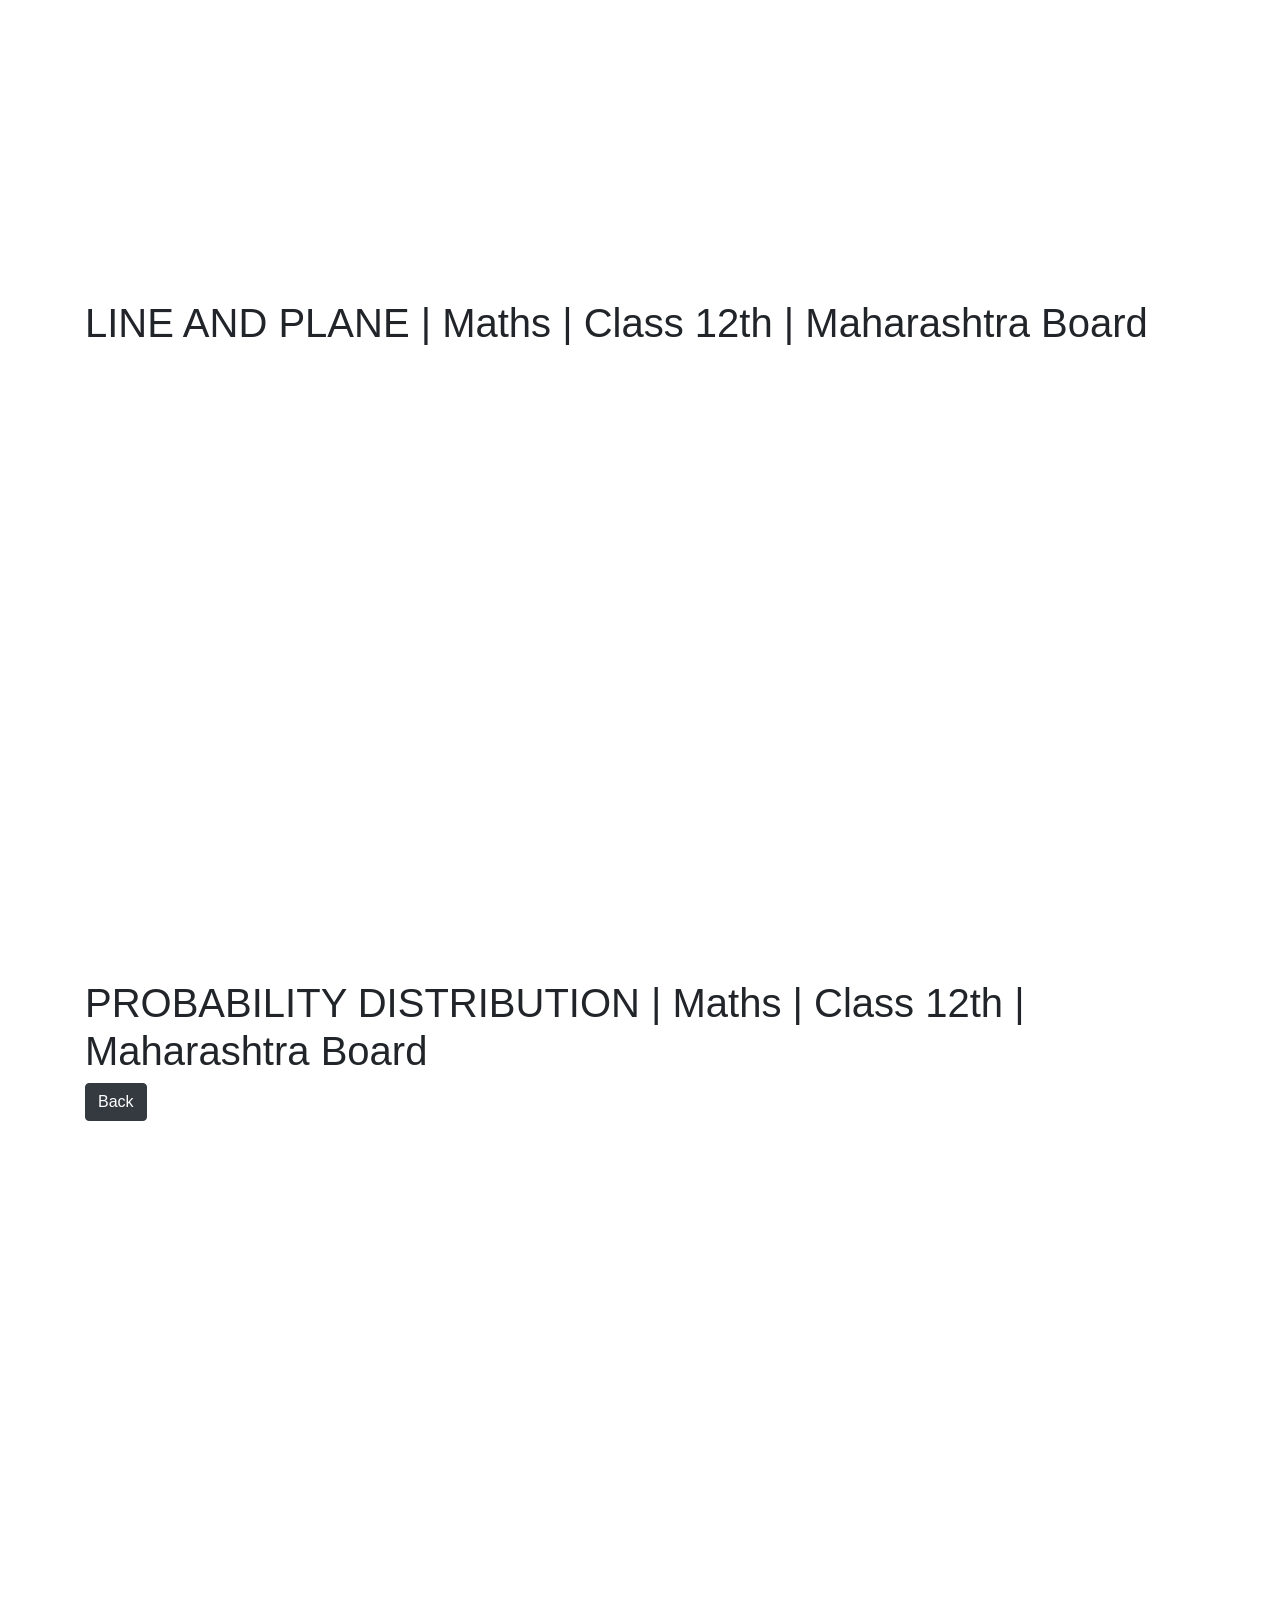
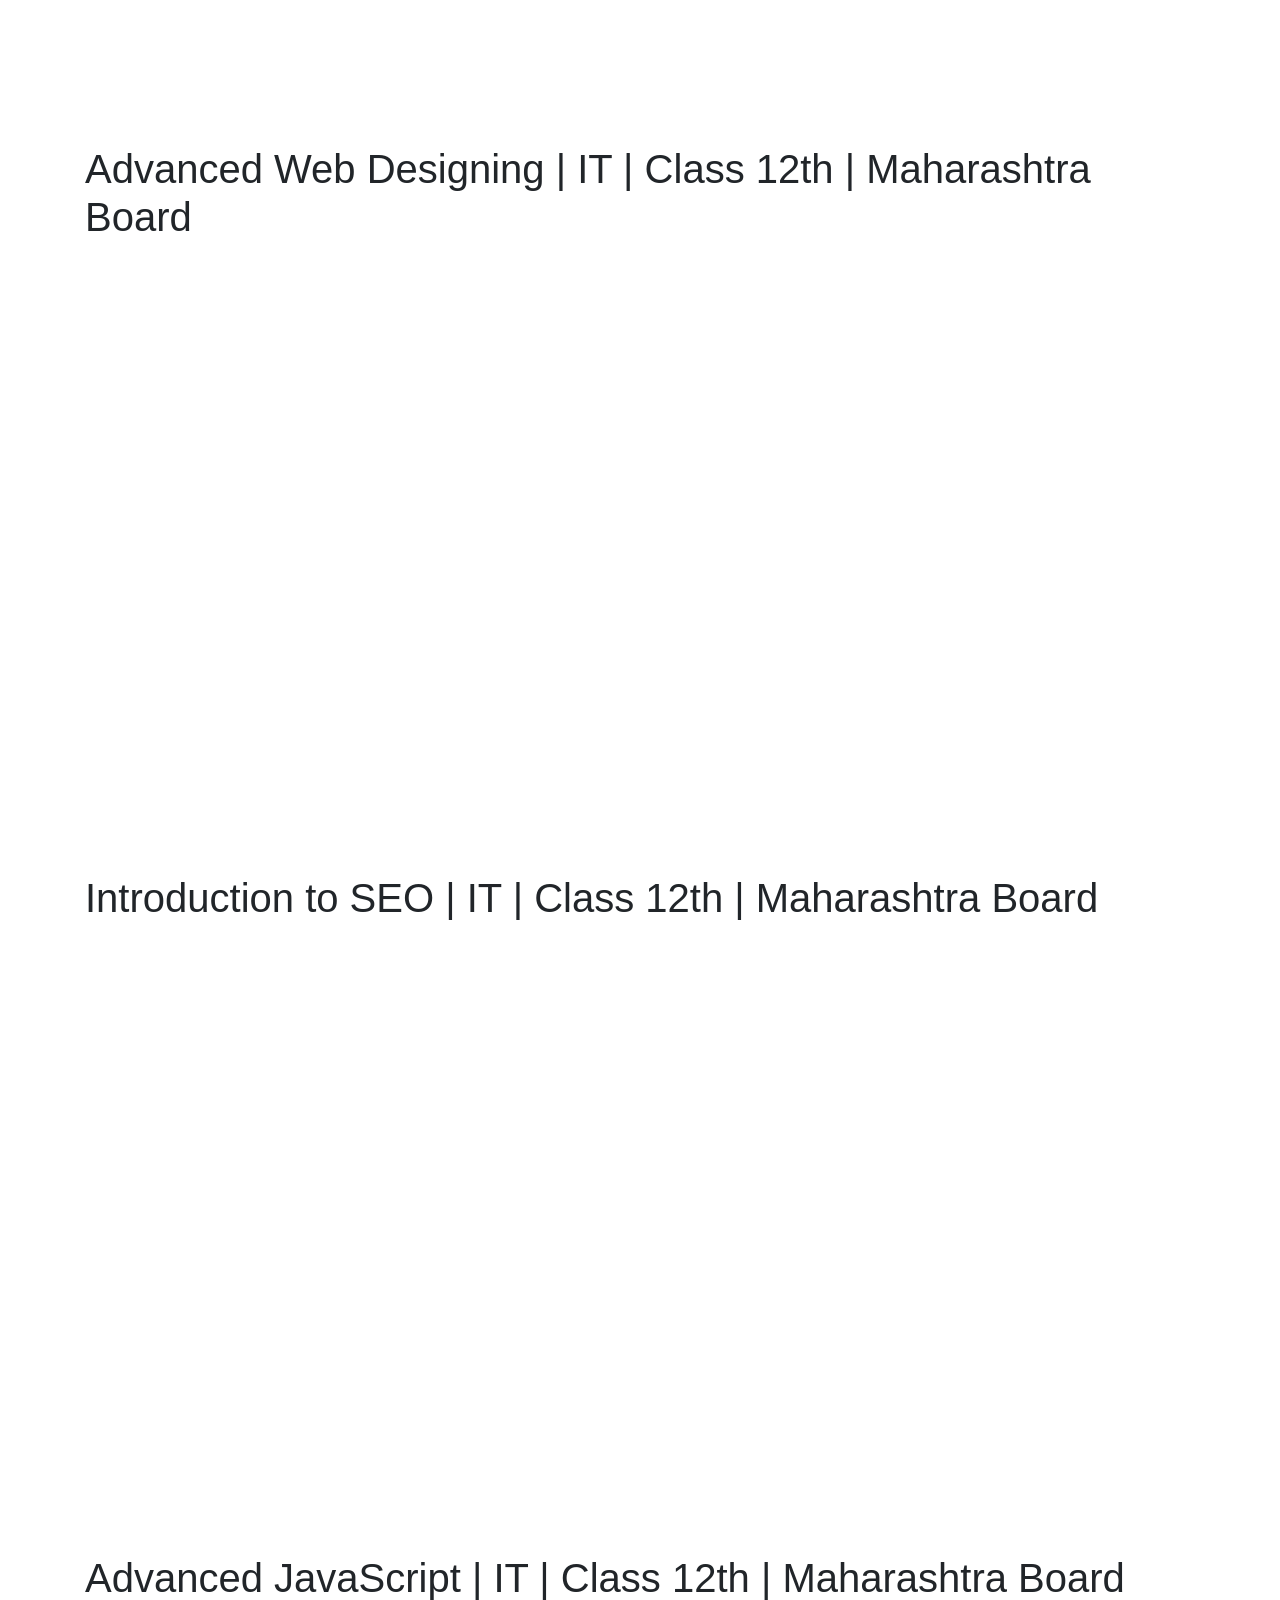
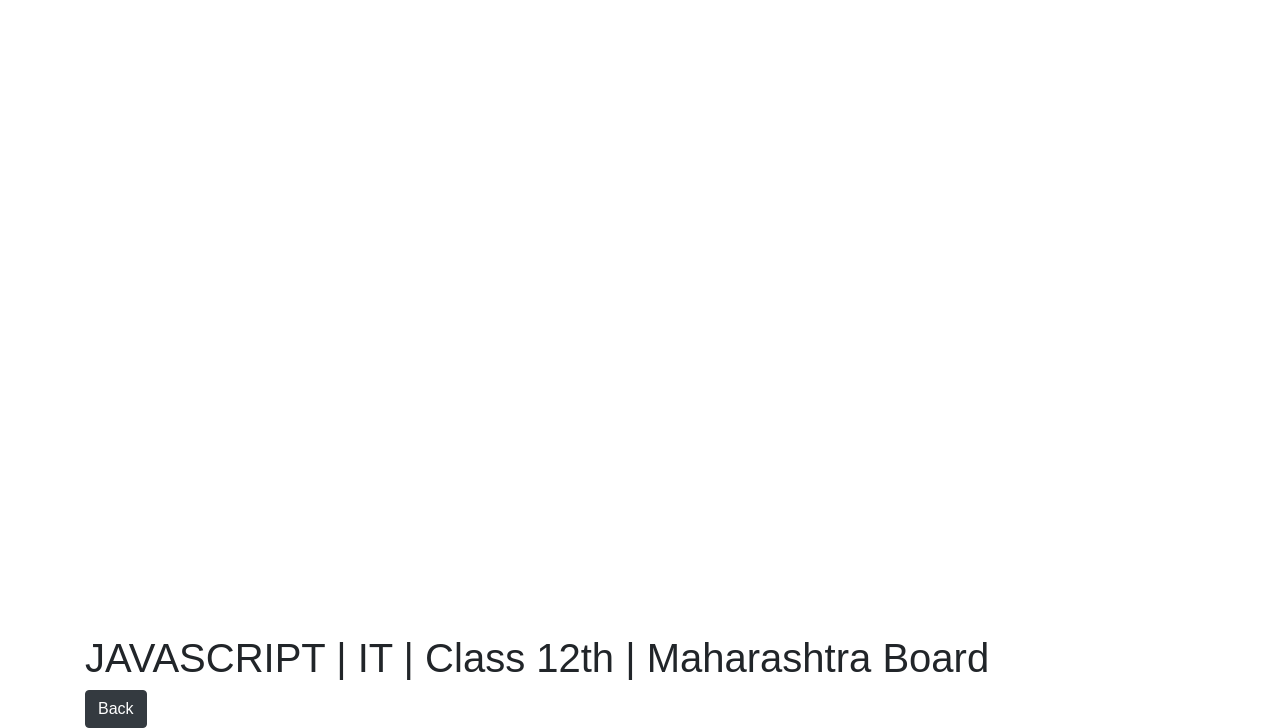
==== commit fe5fdabe: "Add Bootstrap CSS to index.html I forgot some add, which these need." ====
--- a/index.html
+++ b/index.html
@@ -2,6 +2,7 @@
 <html>
 
 <head>
+     <link rel="stylesheet" href="https://stackpath.bootstrapcdn.com/bootstrap/4.5.2/css/bootstrap.min.css">
     <link rel="stylesheet" href="HACKATHON PROJECT.css" integrity="sha384-JcKb8q3iqJ61gNV9KGb8thSsNjpSL0n8PARn9HuZOnIxN0hoP+VmmDGMN5t9UJ0Z" crossorigin="anonymous">
     <script src="https://code.jquery.com/jquery-3.5.1.slim.min.js" integrity="sha384-DfXdz2htPH0lsSSs5nCTpuj/zy4C+OGpamoFVy38MVBnE+IbbVYUew+OrCXaRkfj" crossorigin="anonymous"></script>
     <script src="https://cdn.jsdelivr.net/npm/popper.js@1.16.1/dist/umd/popper.min.js" integrity="sha384-9/reFTGAW83EW2RDu2S0VKaIzap3H66lZH81PoYlFhbGU+6BZp6G7niu735Sk7lN" crossorigin="anonymous"></script>
@@ -279,4 +280,4 @@
     <script type="text/javascript" src="https://new-assets.ccbp.in/frontend/content/static-ccbp-ui-kit/static-ccbp-ui-kit.js"></script>
 </body>
 
-</html>+</html>
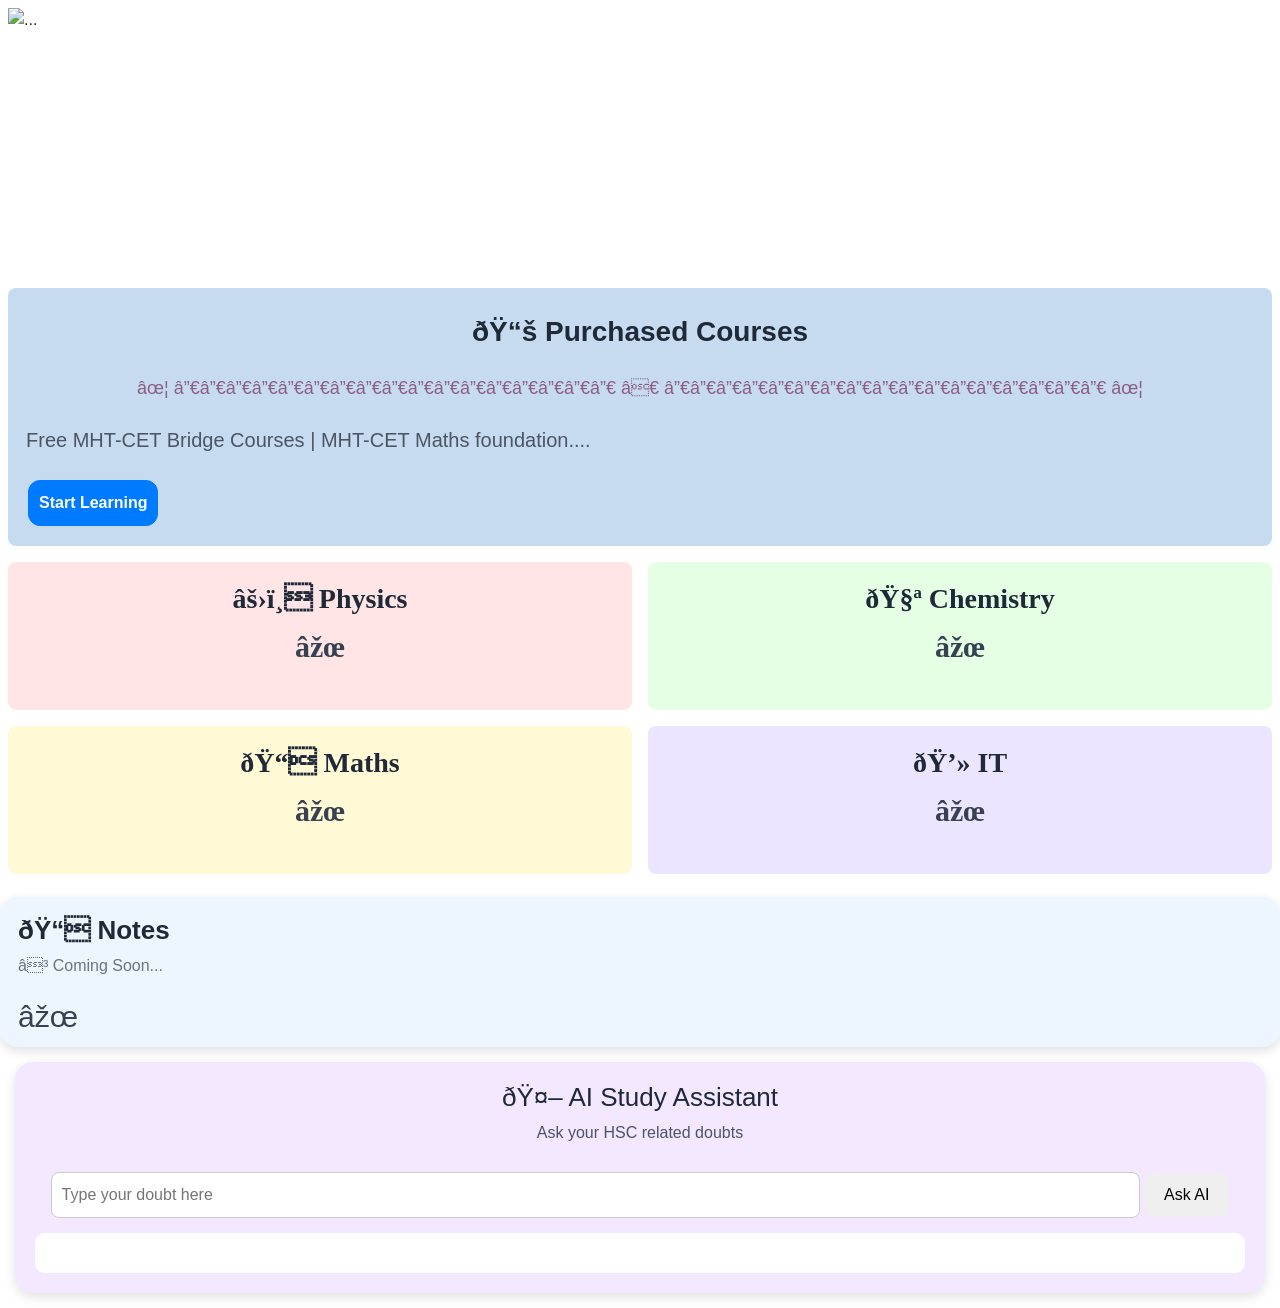
==== commit bce9ad10: "Update index.html for AI assistant and styles Removed integrity attributes from stylesheet links and" ====
--- a/index.html
+++ b/index.html
@@ -1,283 +1,298 @@
-<!DOCTYPE html>
-<html>
-
-<head>
-     <link rel="stylesheet" href="https://stackpath.bootstrapcdn.com/bootstrap/4.5.2/css/bootstrap.min.css">
-    <link rel="stylesheet" href="HACKATHON PROJECT.css" integrity="sha384-JcKb8q3iqJ61gNV9KGb8thSsNjpSL0n8PARn9HuZOnIxN0hoP+VmmDGMN5t9UJ0Z" crossorigin="anonymous">
-    <script src="https://code.jquery.com/jquery-3.5.1.slim.min.js" integrity="sha384-DfXdz2htPH0lsSSs5nCTpuj/zy4C+OGpamoFVy38MVBnE+IbbVYUew+OrCXaRkfj" crossorigin="anonymous"></script>
-    <script src="https://cdn.jsdelivr.net/npm/popper.js@1.16.1/dist/umd/popper.min.js" integrity="sha384-9/reFTGAW83EW2RDu2S0VKaIzap3H66lZH81PoYlFhbGU+6BZp6G7niu735Sk7lN" crossorigin="anonymous"></script>
-    <script src="https://stackpath.bootstrapcdn.com/bootstrap/4.5.2/js/bootstrap.min.js" integrity="sha384-B4gt1jrGC7Jh4AgTPSdUtOBvfO8shuf57BaghqFfPlYxofvL8/KUEfYiJOMMV+rV" crossorigin="anonymous"></script>
-</head>
-
-<body>
-
-    <div id="sectionHomepage">
-        <div id="carouselExampleIndicators" class="carousel slide" data-ride="carousel">
-            <ol class="carousel-indicators">
-                <li data-target="#carouselExampleIndicators" data-slide-to="0" class="active"></li>
-                <li data-target="#carouselExampleIndicators" data-slide-to="1"></li>
-                <li data-target="#carouselExampleIndicators" data-slide-to="2"></li>
-            </ol>
-
-            <div class="carousel-inner">
-                <div class="carousel-item active">
-                    <img src="https://d2clawv67efefq.cloudfront.net/ccbp-static-website/tajmahal-c1-img.png" class="d-block w-100" alt="..." />
-                </div>
-                <div class="carousel-item">
-                    <img src="https://d2clawv67efefq.cloudfront.net/ccbp-static-website/tajmahal-c2-img.png" class="d-block w-100" alt="..." />
-                </div>
-                <div class="carousel-item">
-                    <img src="https://d2clawv67efefq.cloudfront.net/ccbp-static-website/tajmahal-c3-img.png" class="d-block w-100" alt="..." />
-                </div>
-            </div>
-            <a class="carousel-control-prev" href="#carouselExampleIndicators" role="button" data-slide="prev">
-                <span class="carousel-control-prev-icon" aria-hidden="true"></span>
-                <span class="sr-only">Previous</span>
-            </a>
-            <a class="carousel-control-next" href="#carouselExampleIndicators" role="button" data-slide="next">
-                <span class="carousel-control-next-icon" aria-hidden="true"></span>
-                <span class="sr-only">Next</span>
-            </a>
-        </div>
-        <div class="top-card-container d-flex flex-column justify-content-end">
-            <h1 class="main-sub-heading"> 📚 Purchased Courses</h1>
-            <p class="divider"> ✦ ───────────────── ❀ ───────────────── ✦</p>
-            <h2 class="sub-heading_1"> Free MHT-CET Bridge Courses | MHT-CET Maths foundation.... </h2>
-            <button class="btn btn-primary" onclick="display('sectionBridgeCoursepage')">Start Learning</button>
-        </div>
-        <div class="card-items">
-            <div class="d-flex flex-row justify-content-center">
-                <div class="container physics-card" onclick="display('sectionPhysicsPage')">
-                    <h1 class="main-sub-heading">
-                        <span class="emoji"> ⚛️ </span> Physics
-                    </h1>
-                    <p class="paragraph"> ➜</p>
-                </div>
-                <div class="container chemistry-card" onclick="display('sectionChemistryPage')">
-                    <h1 class="main-sub-heading">
-                        <span class="emoji"> 🧪 </span> Chemistry
-                    </h1>
-                    <p class="paragraph"> ➜</p>
-                </div>
-            </div>
-            <div class="d-flex flex-row justify-content-center">
-                <div class="container maths-card" onclick="display('sectionMathsPage')">
-                    <h1 class="main-sub-heading">
-                        <span class="emoji"> 📐 </span> Maths
-                    </h1>
-                    <p class="paragraph"> ➜</p>
-                </div>
-                <div class="container it-card" onclick="display('sectionITPage')">
-                    <h1 class="main-sub-heading">
-                        <span class="emoji"> 💻 </span> IT
-                    </h1>
-                    <p class="paragraph"> ➜</p>
-                </div>
-            </div>
-        </div>
-        <div class="notes-card" onclick="display('sectionNotesPage')">
-
-            <h1 class="notes-title">📝 Notes</h1>
-
-            <p class="notes-coming">⏳ Coming Soon...</p>
-
-            <div class="notes-footer">
-                <span class="notes-arrow">➜ </span>
-            </div>
-
-        </div>
-    </div>
-
-    <div id="sectionBridgeCoursepage">
-        <div class="BridgeCoursepage d-flex flex-column justify-content-end">
-            <div class="card-image">
-                <div class="videos">
-                    <div class="embed-responsive embed-responsive-16by9">
-                        <iframe class="embed-responsive-item" src="https://www.youtube.com/embed/zLVerHCbLUU_g22A?rel=0" allowfullscreen></iframe>
-                    </div>
-                    <h1 class="sub-heading"> 🚀 Chemistry |11th class |Bridge Course| Lec 1_...</h1>
-                </div>
-            </div>
-
-            <div class="card-image">
-                <div class="videos">
-                    <div class="embed-responsive embed-responsive-16by9">
-                        <iframe class="embed-responsive-item" src="https://www.youtube.com/embed/jDg-kIwhqcfdoIOB?rel=0" allowfullscreen></iframe>
-                    </div>
-                    <h1 class="sub-heading"> 🚀 Maths 10th to 11th class |Bridge Course|Lec 2_...</h1>
-                </div>
-            </div>
-
-            <div class="card-image">
-                <div class="videos">
-                    <div class="embed-responsive embed-responsive-16by9">
-                        <iframe class="embed-responsive-item" src="https://www.youtube.com/embed/chBf4KvDijMTrDTc?rel=0" allowfullscreen></iframe>
-                    </div>
-                    <h1 class="sub-heading"> 🚀 Physics 10th to 11th class |Bridge Course| Lec 3_....</h1>
-                </div>
-            </div>
-
-            <div class="card-image">
-                <div class="videos">
-                    <div class="embed-responsive embed-responsive-16by9">
-                        <iframe class="embed-responsive-item" src="https://www.youtube.com/embed/Hsoa9rkli11uNU-W?rel=0" allowfullscreen></iframe>
-                    </div>
-                    <h1 class="sub-heading"> 🚀 Chemistry 10th to 11th class | Bridge Course | Lec 4_....</h1>
-                </div>
-                <button class="btn btn-dark" onclick="display('sectionHomepage')">Back</button>
-            </div>
-        </div>
-    </div>
-
-    <div id="sectionPhysicsPage">
-        <div class="container subject-page">
-            <div class="videos">
-                <div class="embed-responsive embed-responsive-16by9">
-                    <iframe class="embed-responsive-item" src="https://www.youtube.com/embed/tdd94V4lXrg?rel=0" allowfullscreen></iframe>
-                </div>
-                <h1 class="sub-heading"> ROTATIONAL DYNAMICS | Physics
-                    | Class 12th | Maharashtra Board </h1>
-            </div>
-
-            <div class="videos">
-                <div class="embed-responsive embed-responsive-16by9">
-                    <iframe class="embed-responsive-item" src="https://www.youtube.com/embed/SV3Zhdba9rY?rel=0" allowfullscreen></iframe>
-                </div>
-                <h1 class="sub-heading"> MECHANICAL PROPERTIES OF FLUIDS | Physics
-                    | Class 12th | Maharashtra Board </h1>
-            </div>
-
-            <div class="videos">
-                <div class="embed-responsive embed-responsive-16by9">
-                    <iframe class="embed-responsive-item" src="https://www.youtube.com/embed/NqvVRQc2gvs?rel=0" allowfullscreen></iframe>
-                </div>
-                <h1 class="sub-heading"> OSCILLATIONS | Physics
-                    | Class 12th | Maharashtra Board </h1>
-            </div>
-
-            <div class="videos">
-                <div class="embed-responsive embed-responsive-16by9">
-                    <iframe class="embed-responsive-item" src="https://www.youtube.com/embed/j8m63w99AwQ?rel=0" allowfullscreen></iframe>
-                </div>
-                <h1 class="sub-heading"> ELECTROSTATICS | Physics
-                    | Class 12th | Maharashtra Board </h1>
-            </div>
-            <button class="btn btn-dark" onclick="display('sectionHomepage')">Back</button>
-        </div>
-    </div>
-
-    <div id="sectionChemistryPage">
-        <div class="container subject-page">
-            <div class="videos">
-                <div class="embed-responsive embed-responsive-16by9">
-                    <iframe class="embed-responsive-item" src="https://www.youtube.com/embed/YVfINLpGLlw?rel=0" allowfullscreen></iframe>
-                </div>
-                <h1 class="sub-heading"> SOLID STATE | Chemistry
-                    | Class 12th | Maharashtra Board </h1>
-            </div>
-
-            <div class="videos">
-                <div class="embed-responsive embed-responsive-16by9">
-                    <iframe class="embed-responsive-item" src="https://www.youtube.com/embed/rYsMpcjioV4?rel=0" allowfullscreen></iframe>
-                </div>
-                <h1 class="sub-heading"> SOLUTION | Chemistry
-                    | Class 12th | Maharashtra Board </h1>
-            </div>
-
-            <div class="videos">
-                <div class="embed-responsive embed-responsive-16by9">
-                    <iframe class="embed-responsive-item" src="https://www.youtube.com/embed/rUGIEsuLg8g?rel=0" allowfullscreen></iframe>
-                </div>
-                <h1 class="sub-heading"> ELECTROCHEMISTRY | Chemistry
-                    | Class 12th | Maharashtra Board </h1>
-            </div>
-
-            <div class="videos">
-                <div class="embed-responsive embed-responsive-16by9">
-                    <iframe class="embed-responsive-item" src="https://www.youtube.com/embed/RToUdPnNwR4?rel=0" allowfullscreen></iframe>
-                </div>
-                <h1 class="sub-heading"> HALOGEN DERIVATIVES | Chemistry
-                    | Class 12th | Maharashtra Board </h1>
-            </div>
-            <button class="btn btn-dark" onclick="display('sectionHomepage')">Back</button>
-        </div>
-    </div>
-
-    <div id="sectionMathsPage">
-        <div class="container subject-page">
-            <div class="videos">
-                <div class="embed-responsive embed-responsive-16by9">
-                    <iframe class="embed-responsive-item" src="https://www.youtube.com/embed/5vGG5xqyRso?rel=0" allowfullscreen></iframe>
-                </div>
-                <h1 class="sub-heading"> LINEAR PROGRAMMING | Maths
-                    | Class 12th | Maharashtra Board </h1>
-            </div>
-
-            <div class="videos">
-                <div class="embed-responsive embed-responsive-16by9">
-                    <iframe class="embed-responsive-item" src="https://www.youtube.com/embed/9MnsCM2i5TY?rel=0" allowfullscreen></iframe>
-                </div>
-                <h1 class="sub-heading"> BINOMIAL DISTRIBUTION | Maths
-                    | Class 12th | Maharashtra Board </h1>
-            </div>
-
-            <div class="videos">
-                <div class="embed-responsive embed-responsive-16by9">
-                    <iframe class="embed-responsive-item" src="https://www.youtube.com/embed/Dgm3o778qE4?rel=0" allowfullscreen></iframe>
-                </div>
-                <h1 class="sub-heading"> LINE AND PLANE | Maths
-                    | Class 12th | Maharashtra Board </h1>
-            </div>
-
-            <div class="videos">
-                <div class="embed-responsive embed-responsive-16by9">
-                    <iframe class="embed-responsive-item" src="https://www.youtube.com/embed/ooPwbMTayCE?rel=0" allowfullscreen></iframe>
-                </div>
-                <h1 class="sub-heading"> PROBABILITY DISTRIBUTION | Maths
-                    | Class 12th | Maharashtra Board </h1>
-            </div>
-            <button class="btn btn-dark" onclick="display('sectionHomepage')">Back</button>
-        </div>
-    </div>
-
-    <div id="sectionITPage">
-        <div class="container subject-page">
-            <div class="videos">
-                <div class="embed-responsive embed-responsive-16by9">
-                    <iframe class="embed-responsive-item" src="https://www.youtube.com/embed/ec5NHfg1wks?rel=0" allowfullscreen></iframe>
-                </div>
-                <h1 class="sub-heading"> Advanced Web Designing | IT
-                    | Class 12th | Maharashtra Board </h1>
-            </div>
-
-            <div class="videos">
-                <div class="embed-responsive embed-responsive-16by9">
-                    <iframe class="embed-responsive-item" src="https://www.youtube.com/embed/QuQEwq9sF4A?rel=0" allowfullscreen></iframe>
-                </div>
-                <h1 class="sub-heading"> Introduction to SEO | IT
-                    | Class 12th | Maharashtra Board </h1>
-            </div>
-
-            <div class="videos">
-                <div class="embed-responsive embed-responsive-16by9">
-                    <iframe class="embed-responsive-item" src="https://www.youtube.com/embed/VR6VRVgizh8?rel=0" allowfullscreen></iframe>
-                </div>
-                <h1 class="sub-heading"> Advanced JavaScript | IT
-                    | Class 12th | Maharashtra Board </h1>
-            </div>
-
-            <div class="videos">
-                <div class="embed-responsive embed-responsive-16by9">
-                    <iframe class="embed-responsive-item" src="https://www.youtube.com/embed/PYHm_7Sokj4?rel=0" allowfullscreen></iframe>
-                </div>
-                <h1 class="sub-heading"> JAVASCRIPT | IT
-                    | Class 12th | Maharashtra Board </h1>
-            </div>
-            <button class="btn btn-dark" onclick="display('sectionHomepage')">Back</button>
-        </div>
-    </div>
-
-    <script type="text/javascript" src="https://new-assets.ccbp.in/frontend/content/static-ccbp-ui-kit/static-ccbp-ui-kit.js"></script>
-</body>
-
-</html>
+<!DOCTYPE html>
+<html>
+
+<head>
+    <link rel="stylesheet" href="https://stackpath.bootstrapcdn.com/bootstrap/4.5.2/css/bootstrap.min.css">
+
+    <link rel="stylesheet" href="HACKATHON PROJECT.css">
+
+    <script src="https://code.jquery.com/jquery-3.5.1.slim.min.js" integrity="sha384-DfXdz2htPH0lsSSs5nCTpuj/zy4C+OGpamoFVy38MVBnE+IbbVYUew+OrCXaRkfj" crossorigin="anonymous"></script>
+
+    <script src="https://cdn.jsdelivr.net/npm/popper.js@1.16.1/dist/umd/popper.min.js" integrity="sha384-9/reFTGAW83EW2R0VKaIzap3H66lZH81PoYlFhbGU+6BZp6G7niu735Sk7lN" crossorigin="anonymous"></script>
+
+    <script src="https://stackpath.bootstrapcdn.com/bootstrap/4.5.2/js/bootstrap.min.js" integrity="sha384-B4gt1jrGC7Jh4AgTPSdUtOBvfO8shuf57BaghqFfPlYxofvL8/KUEfYiJOMMV+rV" crossorigin="anonymous"></script>
+</head>
+
+<body>
+
+     <div id="sectionHomepage">
+        <div id="carouselExampleIndicators" class="carousel slide" data-ride="carousel">
+            <ol class="carousel-indicators">
+                <li data-target="#carouselExampleIndicators" data-slide-to="0" class="active"></li>
+                <li data-target="#carouselExampleIndicators" data-slide-to="1"></li>
+                <li data-target="#carouselExampleIndicators" data-slide-to="2"></li>
+            </ol>
+
+            <div class="carousel-inner">
+                <div class="carousel-item active">
+                    <img src="https://d2clawv67efefq.cloudfront.net/ccbp-static-website/tajmahal-c1-img.png" class="d-block w-100" alt="..." />
+                </div>
+                <div class="carousel-item">
+                    <img src="https://d2clawv67efefq.cloudfront.net/ccbp-static-website/tajmahal-c2-img.png" class="d-block w-100" alt="..." />
+                </div>
+                <div class="carousel-item">
+                    <img src="https://d2clawv67efefq.cloudfront.net/ccbp-static-website/tajmahal-c3-img.png" class="d-block w-100" alt="..." />
+                </div>
+            </div>
+            <a class="carousel-control-prev" href="#carouselExampleIndicators" role="button" data-slide="prev">
+                <span class="carousel-control-prev-icon" aria-hidden="true"></span>
+                <span class="sr-only">Previous</span>
+            </a>
+            <a class="carousel-control-next" href="#carouselExampleIndicators" role="button" data-slide="next">
+                <span class="carousel-control-next-icon" aria-hidden="true"></span>
+                <span class="sr-only">Next</span>
+            </a>
+        </div>
+        <div class="top-card-container d-flex flex-column justify-content-end">
+            <h1 class="main-sub-heading"> 📚 Purchased Courses</h1>
+            <p class="divider"> ✦ ───────────────── ❀ ───────────────── ✦</p>
+            <h2 class="sub-heading_1"> Free MHT-CET Bridge Courses | MHT-CET Maths foundation.... </h2>
+            <button class="btn btn-primary" onclick="display('sectionBridgeCoursepage')">Start Learning</button>
+        </div>
+        <div class="card-items">
+            <div class="d-flex flex-row justify-content-center">
+                <div class="container physics-card" onclick="display('sectionPhysicsPage')">
+                    <h1 class="main-sub-heading">
+                        <span class="emoji"> ⚛️ </span> Physics
+                    </h1>
+                    <p class="paragraph"> ➜</p>
+                </div>
+                <div class="container chemistry-card" onclick="display('sectionChemistryPage')">
+                    <h1 class="main-sub-heading">
+                        <span class="emoji"> 🧪 </span> Chemistry
+                    </h1>
+                    <p class="paragraph"> ➜</p>
+                </div>
+            </div>
+            <div class="d-flex flex-row justify-content-center">
+                <div class="container maths-card" onclick="display('sectionMathsPage')">
+                    <h1 class="main-sub-heading">
+                        <span class="emoji"> 📐 </span> Maths
+                    </h1>
+                    <p class="paragraph"> ➜</p>
+                </div>
+                <div class="container it-card" onclick="display('sectionITPage')">
+                    <h1 class="main-sub-heading">
+                        <span class="emoji"> 💻 </span> IT
+                    </h1>
+                    <p class="paragraph"> ➜</p>
+                </div>
+            </div>
+        </div>
+        <div class="notes-card" onclick="display('sectionNotesPage')">
+
+            <h1 class="notes-title">📝 Notes</h1>
+
+            <p class="notes-coming">⏳ Coming Soon...</p>
+
+            <div class="notes-footer">
+                <span class="notes-arrow">➜ </span>
+            </div>
+        </div> 
+
+
+    <div class="ai-assistant-card">
+    <h1>🤖 AI Study Assistant</h1>
+    <p>Ask your HSC related doubts</p>
+
+    <input type="text" id="userQuestion" placeholder="Type your doubt here">
+
+    <button onclick="askAI()">Ask AI</button>
+
+    <div id="aiAnswer"></div>
+   </div>
+</div>
+<script src="script.js"></script>
+    
+    <div id="sectionBridgeCoursepage" class="d-none">
+        <div class="BridgeCoursepage d-flex flex-column justify-content-end">
+            <div class="card-image">
+                <div class="videos">
+                    <div class="embed-responsive embed-responsive-16by9">
+                        <iframe class="embed-responsive-item" src="https://www.youtube.com/embed/zLVerHCbLUU_g22A?rel=0" allowfullscreen></iframe>
+                    </div>
+                    <h1 class="sub-heading"> 🚀 Chemistry |11th class |Bridge Course| Lec 1_...</h1>
+                </div>
+            </div>
+
+            <div class="card-image">
+                <div class="videos">
+                    <div class="embed-responsive embed-responsive-16by9">
+                        <iframe class="embed-responsive-item" src="https://www.youtube.com/embed/jDg-kIwhqcfdoIOB?rel=0" allowfullscreen></iframe>
+                    </div>
+                    <h1 class="sub-heading"> 🚀 Maths 10th to 11th class |Bridge Course|Lec 2_...</h1>
+                </div>
+            </div>
+
+            <div class="card-image">
+                <div class="videos">
+                    <div class="embed-responsive embed-responsive-16by9">
+                        <iframe class="embed-responsive-item" src="https://www.youtube.com/embed/chBf4KvDijMTrDTc?rel=0" allowfullscreen></iframe>
+                    </div>
+                    <h1 class="sub-heading"> 🚀 Physics 10th to 11th class |Bridge Course| Lec 3_....</h1>
+                </div>
+            </div>
+
+            <div class="card-image">
+                <div class="videos">
+                    <div class="embed-responsive embed-responsive-16by9">
+                        <iframe class="embed-responsive-item" src="https://www.youtube.com/embed/Hsoa9rkli11uNU-W?rel=0" allowfullscreen></iframe>
+                    </div>
+                    <h1 class="sub-heading"> 🚀 Chemistry 10th to 11th class | Bridge Course | Lec 4_....</h1>
+                </div>
+                <button class="btn btn-dark" onclick="display('sectionHomepage')">Back</button>
+            </div>
+        </div>
+    </div>
+
+    <div id="sectionPhysicsPage" class="d-none">
+        <div class="container subject-page">
+            <div class="videos">
+                <div class="embed-responsive embed-responsive-16by9">
+                    <iframe class="embed-responsive-item" src="https://www.youtube.com/embed/tdd94V4lXrg?rel=0" allowfullscreen></iframe>
+                </div>
+                <h1 class="sub-heading"> ROTATIONAL DYNAMICS | Physics
+                    | Class 12th | Maharashtra Board </h1>
+            </div>
+
+            <div class="videos">
+                <div class="embed-responsive embed-responsive-16by9">
+                    <iframe class="embed-responsive-item" src="https://www.youtube.com/embed/SV3Zhdba9rY?rel=0" allowfullscreen></iframe>
+                </div>
+                <h1 class="sub-heading"> MECHANICAL PROPERTIES OF FLUIDS | Physics
+                    | Class 12th | Maharashtra Board </h1>
+            </div>
+
+            <div class="videos">
+                <div class="embed-responsive embed-responsive-16by9">
+                    <iframe class="embed-responsive-item" src="https://www.youtube.com/embed/NqvVRQc2gvs?rel=0" allowfullscreen></iframe>
+                </div>
+                <h1 class="sub-heading"> OSCILLATIONS | Physics
+                    | Class 12th | Maharashtra Board </h1>
+            </div>
+
+            <div class="videos">
+                <div class="embed-responsive embed-responsive-16by9">
+                    <iframe class="embed-responsive-item" src="https://www.youtube.com/embed/j8m63w99AwQ?rel=0" allowfullscreen></iframe>
+                </div>
+                <h1 class="sub-heading"> ELECTROSTATICS | Physics
+                    | Class 12th | Maharashtra Board </h1>
+            </div>
+            <button class="btn btn-dark" onclick="display('sectionHomepage')">Back</button>
+        </div>
+    </div>
+
+   <div id="sectionChemistryPage" class="d-none">
+        <div class="container subject-page">
+            <div class="videos">
+                <div class="embed-responsive embed-responsive-16by9">
+                    <iframe class="embed-responsive-item" src="https://www.youtube.com/embed/YVfINLpGLlw?rel=0" allowfullscreen></iframe>
+                </div>
+                <h1 class="sub-heading"> SOLID STATE | Chemistry
+                    | Class 12th | Maharashtra Board </h1>
+            </div>
+
+            <div class="videos">
+                <div class="embed-responsive embed-responsive-16by9">
+                    <iframe class="embed-responsive-item" src="https://www.youtube.com/embed/rYsMpcjioV4?rel=0" allowfullscreen></iframe>
+                </div>
+                <h1 class="sub-heading"> SOLUTION | Chemistry
+                    | Class 12th | Maharashtra Board </h1>
+            </div>
+
+            <div class="videos">
+                <div class="embed-responsive embed-responsive-16by9">
+                    <iframe class="embed-responsive-item" src="https://www.youtube.com/embed/rUGIEsuLg8g?rel=0" allowfullscreen></iframe>
+                </div>
+                <h1 class="sub-heading"> ELECTROCHEMISTRY | Chemistry
+                    | Class 12th | Maharashtra Board </h1>
+            </div>
+
+            <div class="videos">
+                <div class="embed-responsive embed-responsive-16by9">
+                    <iframe class="embed-responsive-item" src="https://www.youtube.com/embed/RToUdPnNwR4?rel=0" allowfullscreen></iframe>
+                </div>
+                <h1 class="sub-heading"> HALOGEN DERIVATIVES | Chemistry
+                    | Class 12th | Maharashtra Board </h1>
+            </div>
+            <button class="btn btn-dark" onclick="display('sectionHomepage')">Back</button>
+        </div>
+    </div>
+
+    <div id="sectionMathsPage" class="d-none">
+        <div class="container subject-page">
+            <div class="videos">
+                <div class="embed-responsive embed-responsive-16by9">
+                    <iframe class="embed-responsive-item" src="https://www.youtube.com/embed/5vGG5xqyRso?rel=0" allowfullscreen></iframe>
+                </div>
+                <h1 class="sub-heading"> LINEAR PROGRAMMING | Maths
+                    | Class 12th | Maharashtra Board </h1>
+            </div>
+
+            <div class="videos">
+                <div class="embed-responsive embed-responsive-16by9">
+                    <iframe class="embed-responsive-item" src="https://www.youtube.com/embed/9MnsCM2i5TY?rel=0" allowfullscreen></iframe>
+                </div>
+                <h1 class="sub-heading"> BINOMIAL DISTRIBUTION | Maths
+                    | Class 12th | Maharashtra Board </h1>
+            </div>
+
+            <div class="videos">
+                <div class="embed-responsive embed-responsive-16by9">
+                    <iframe class="embed-responsive-item" src="https://www.youtube.com/embed/Dgm3o778qE4?rel=0" allowfullscreen></iframe>
+                </div>
+                <h1 class="sub-heading"> LINE AND PLANE | Maths
+                    | Class 12th | Maharashtra Board </h1>
+            </div>
+
+            <div class="videos">
+                <div class="embed-responsive embed-responsive-16by9">
+                    <iframe class="embed-responsive-item" src="https://www.youtube.com/embed/ooPwbMTayCE?rel=0" allowfullscreen></iframe>
+                </div>
+                <h1 class="sub-heading"> PROBABILITY DISTRIBUTION | Maths
+                    | Class 12th | Maharashtra Board </h1>
+            </div>
+            <button class="btn btn-dark" onclick="display('sectionHomepage')">Back</button>
+        </div>
+    </div>
+     
+<div id="sectionITPage" class="d-none">
+        <div class="container subject-page">
+            <div class="videos">
+                <div class="embed-responsive embed-responsive-16by9">
+                    <iframe class="embed-responsive-item" src="https://www.youtube.com/embed/ec5NHfg1wks?rel=0" allowfullscreen></iframe>
+                </div>
+                <h1 class="sub-heading"> Advanced Web Designing | IT
+                    | Class 12th | Maharashtra Board </h1>
+            </div>
+
+            <div class="videos">
+                <div class="embed-responsive embed-responsive-16by9">
+                    <iframe class="embed-responsive-item" src="https://www.youtube.com/embed/QuQEwq9sF4A?rel=0" allowfullscreen></iframe>
+                </div>
+                <h1 class="sub-heading"> Introduction to SEO | IT
+                    | Class 12th | Maharashtra Board </h1>
+            </div>
+
+            <div class="videos">
+                <div class="embed-responsive embed-responsive-16by9">
+                    <iframe class="embed-responsive-item" src="https://www.youtube.com/embed/VR6VRVgizh8?rel=0" allowfullscreen></iframe>
+                </div>
+                <h1 class="sub-heading"> Advanced JavaScript | IT
+                    | Class 12th | Maharashtra Board </h1>
+            </div>
+
+            <div class="videos">
+                <div class="embed-responsive embed-responsive-16by9">
+                    <iframe class="embed-responsive-item" src="https://www.youtube.com/embed/PYHm_7Sokj4?rel=0" allowfullscreen></iframe>
+                </div>
+                <h1 class="sub-heading"> JAVASCRIPT | IT
+                    | Class 12th | Maharashtra Board </h1>
+            </div>
+            <button class="btn btn-dark" onclick="display('sectionHomepage')">Back</button>
+        </div>
+    </div>
+      <script type="text/javascript" src="https://new-assets.ccbp.in/frontend/content/static-ccbp-ui-kit/static-ccbp-ui-kit.js"></script>
+</body>
+
+</html>
--- a/HACKATHON PROJECT.css
+++ b/HACKATHON PROJECT.css
@@ -0,0 +1,284 @@
+@import url('https://fonts.googleapis.com/css2?family=Bree+Serif&family=Caveat:wght@400;700&family=Lobster&family=Monoton&family=Open+Sans:ital,wght@0,400;0,700;1,400;1,700&family=Playfair+Display+SC:ital,wght@0,400;0,700;1,700&family=Playfair+Display:ital,wght@0,400;0,700;1,700&family=Roboto:ital,wght@0,400;0,700;1,400;1,700&family=Source+Sans+Pro:ital,wght@0,400;0,700;1,700&family=Work+Sans:ital,wght@0,400;0,700;1,700&display=swap');
+
+.carousel-inner {
+    padding: 8px;
+    height: 280px;
+    object-fit: cover;
+}
+
+.top-card-container {
+    height: 258px;
+    width: auto;
+    background-color: #c6dbef;
+    padding-top: 48px;
+    border-radius: 8px;
+    margin: 8px;
+}
+
+.sub-heading_1 {
+    padding-left: 18px;
+    margin-top: 8px;
+    font-size: 20px;
+    color: #4b5563;
+    font-weight: 500;
+}
+
+.divider {
+    text-align: center;
+    color: #8b5e83;
+    font-size: 18px;
+    margin: 18px 0;
+}
+
+.emoji {
+    font-size: 28px;
+}
+
+.main-sub-heading {
+    margin-top: 20px;
+    font-size: 28px;
+    text-align: center;
+    font-weight: 700;
+    color: #1f2937;
+}
+
+.main-heading {
+    text-align: left;
+    font-weight: bold;
+    padding-top: 8px;
+    font-size: 18px;
+}
+
+.sub-heading {
+    text-align: right;
+    margin-left: 20px;
+    font-size: 22px;
+    padding-top: 8px;
+    overflow: fit;
+}
+
+
+.paragraph {
+    color: #374151;
+    font-size: 30px;
+    font-weight: bold;
+}
+
+.container {
+    text-align: center;
+    margin: 8px;
+    width: 95vw;
+    height: 148px;
+    color: white;
+    background-color: pink;
+    font-size: 14px;
+    font-family: "roboto";
+    border-radius: 8px;
+    font-weight: bold;
+    cursor: pointer;
+}
+
+.container:hover {
+    transform: scale(1.03);
+    transition: 0.3s;
+    box-shadow: 0px 6px 15px rgba(0, 0, 0, 0.2);
+}
+
+.videos {
+    padding-left: 10px;
+    border-radius: 25px;
+    display: flex;
+    align-items: center;
+    margin: 20px;
+    width: auto;
+    box-sizing: border-box;
+    box-shadow: 0px 2px 8px rgba(0, 0, 0, 0.15);
+    padding: 10px;
+}
+
+.embed-responsive {
+    width: 220px;
+    height: 125px;
+    flex-shrink: 0;
+}
+
+.physics-card {
+    background-color: #ffe5e5;
+}
+
+.chemistry-card {
+    background-color: #e5ffe5;
+}
+
+.maths-card {
+    background-color: #fff9d6;
+}
+
+.it-card {
+    background-color: #ece5ff;
+}
+
+.btn-primary {
+    padding-bottom: 15px;
+    padding-top: 8px;
+    color: white;
+    border-radius: 12px;
+    font-weight: bold;
+    font-size: 16px;
+    cursor: pointer;
+    width: max-content;
+    margin: 20px;
+    padding: 10px;
+
+}
+
+.btn-primary:hover {
+    background-color: #0056b3;
+}
+
+.card-container {
+    background-color: #151765;
+    background-size: cover;
+    width: 140vw;
+    height: 160px;
+    gap: 16px;
+    display: flex;
+    flex-direction: row;
+}
+
+.card-container-video {
+    margin: 15px;
+    padding: 2px;
+    width: 160px;
+    color: #151765;
+    font-size: 14px;
+}
+
+.card-description {
+    padding: 2px;
+    margin: 0px;
+    text-align: right;
+    display: flex;
+    flex-direction: column;
+    font-family: "Roboto";
+    font-weight: bold;
+    font-size: 14px;
+    overflow-x: auto;
+}
+
+.subject-page {
+    padding: 10px;
+    background-color: white;
+    min-height: 100vh;
+    color: black;
+}
+
+.btn-dark {
+    color: white;
+    font-family: "Roboto";
+    font-weight: bold;
+    font-size: 14px;
+    border-radius: 0px;
+    height: 32px;
+    margin-left: 50px;
+    margin-right: 50px;
+    margin-bottom: 15px;
+}
+
+.notes-card {
+    width: auto;
+    height: 150px;
+    margin: 15px auto;
+    padding: 18px;
+    border-radius: 18px;
+    background-color: #edf6ff;
+    box-shadow: 0px 4px 12px rgba(0, 0, 0, 0.12);
+    cursor: pointer;
+    transition: all 0.3s ease;
+    box-sizing: border-box;
+}
+
+.notes-card:hover {
+    transform: translateY(-4px);
+    box-shadow: 0px 8px 18px rgba(0, 0, 0, 0.18);
+}
+
+.notes-title {
+    margin: 0;
+    font-size: 26px;
+    font-weight: bold;
+    color: #1f2937;
+}
+
+.notes-coming {
+    margin-top: 8px;
+    font-size: 16px;
+    color: #6b7280;
+}
+
+.notes-footer {
+    display: flex;
+    justify-content: space-between;
+    align-items: center;
+    margin-top: 15px;
+}
+
+.notes-arrow {
+    font-size: 30px;
+    color: #374151;
+}
+
+
+.ai-assistant-card {
+    margin: 15px;
+    padding: 20px;
+    border-radius: 18px;
+    background-color: #f3e8ff;
+    box-shadow: 0px 4px 12px rgba(0,0,0,0.12);
+    text-align: center;
+}
+
+.ai-assistant-card h1 {
+    font-size: 26px;
+    color: #1f2937;
+}
+
+.ai-assistant-card p {
+    color: #4b5563;
+}
+
+#userQuestion {
+    width: 90%;
+    padding: 10px;
+    border-radius: 8px;
+    border: 1px solid #ccc;
+}
+
+.ai-assistant-card button {
+    margin-top: 12px;
+    padding: 10px 20px;
+    border-radius: 10px;
+    border: none;
+    cursor: pointer;
+}
+
+#aiAnswer {
+    margin-top: 15px;
+    padding: 10px;
+    border-radius: 10px;
+    background-color: white;
+    min-height: 40px;
+}
+    
+
+
+
+
+
+
+
+
+
+
+
+
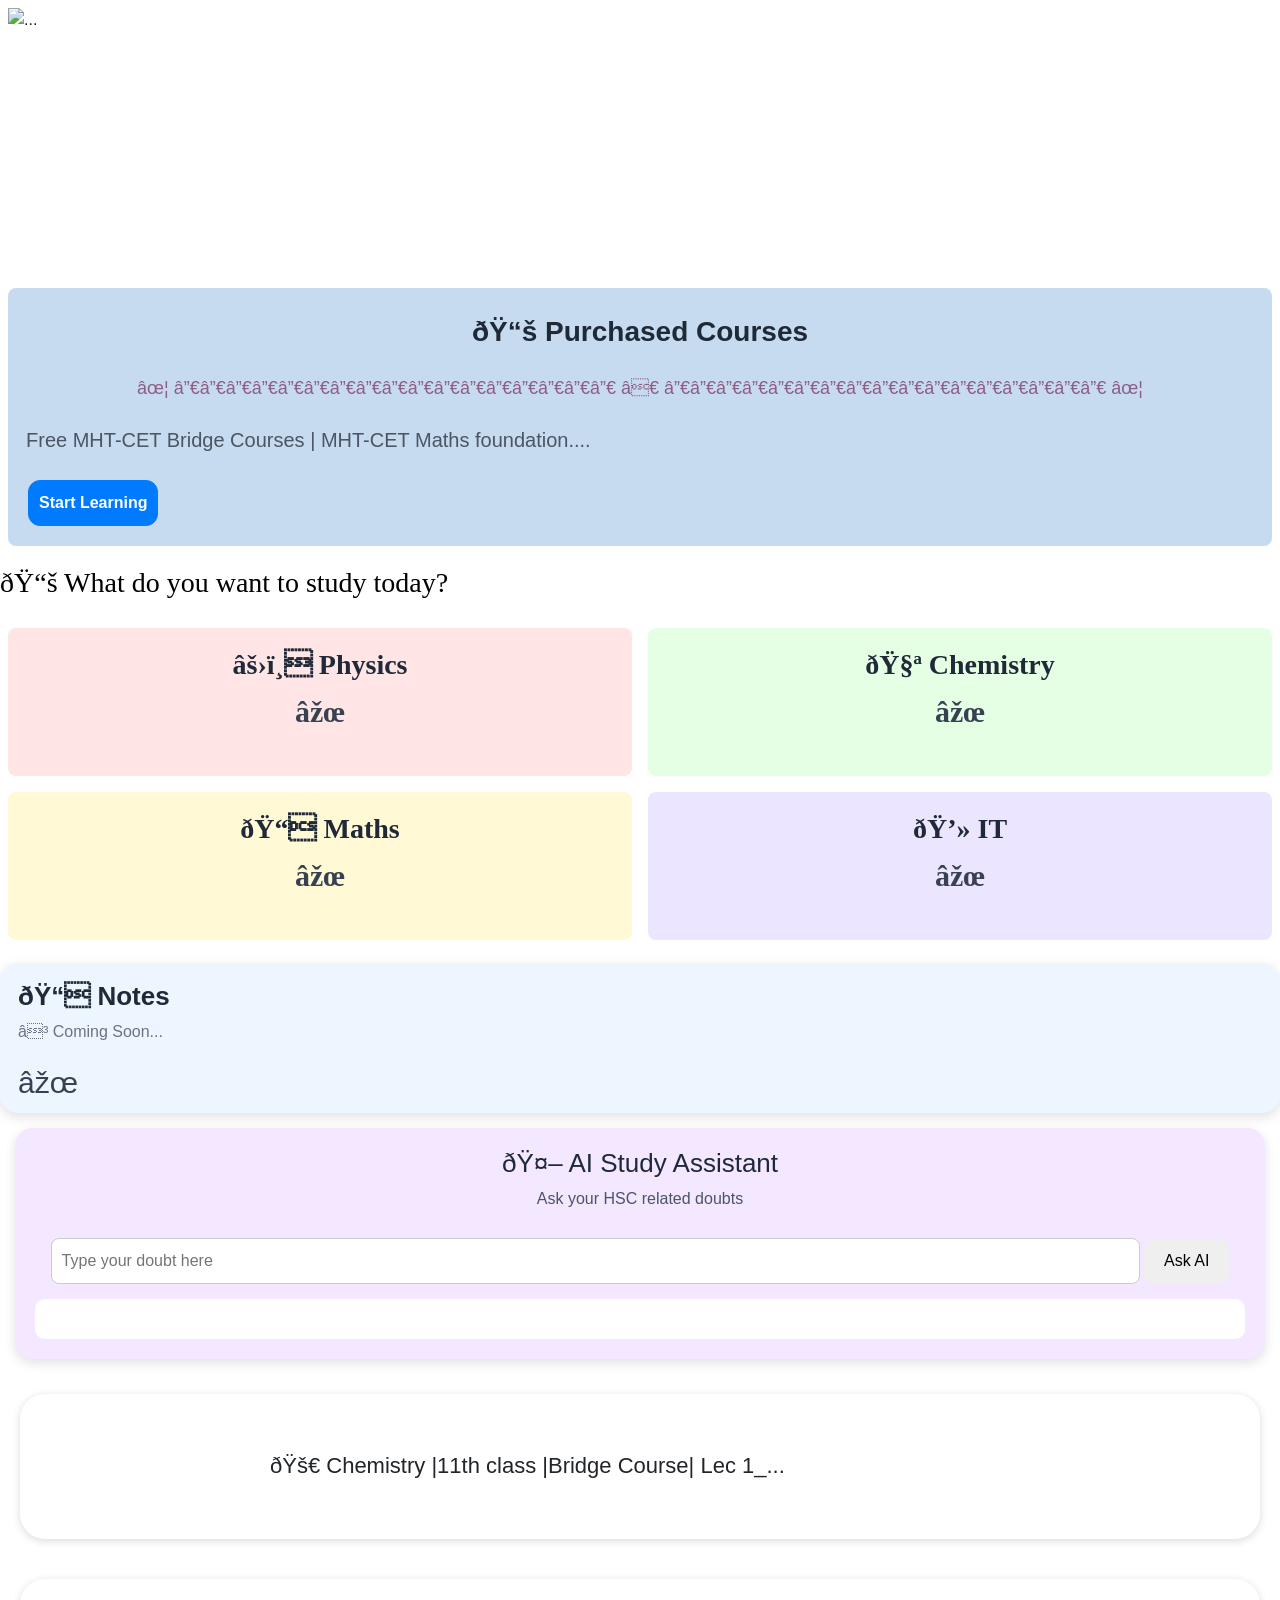
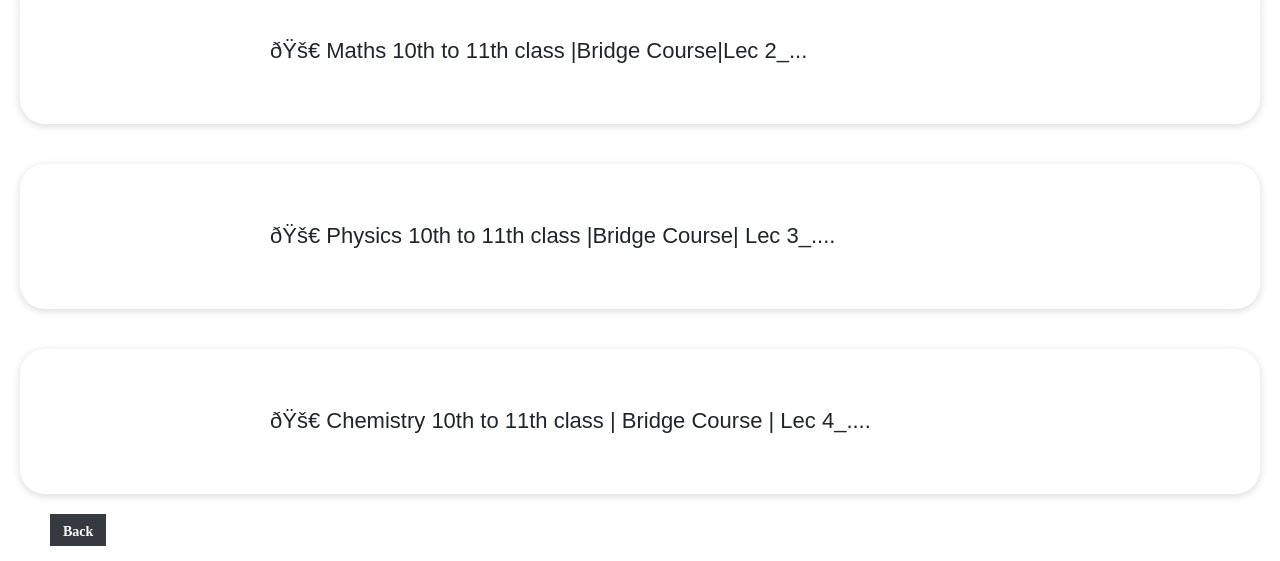
==== commit bc48fad3: "Improved homepage UI, carousel and study sections" ====
--- a/index.html
+++ b/index.html
@@ -25,15 +25,28 @@
 
             <div class="carousel-inner">
                 <div class="carousel-item active">
-                    <img src="https://d2clawv67efefq.cloudfront.net/ccbp-static-website/tajmahal-c1-img.png" class="d-block w-100" alt="..." />
+                    <img src="https://static.toiimg.com/thumb/msid-122433851,imgsize-145512,width-400,resizemode-4/122433851.jpg" class="d-block w-100" alt="..." />
+                    <div class="carousel-caption">
+                        <h5>Improve Your HSC Score</h5>
+                        <p>Practice with notes and concepts designed for success.</p>
+                    </div>
                 </div>
                 <div class="carousel-item">
-                    <img src="https://d2clawv67efefq.cloudfront.net/ccbp-static-website/tajmahal-c2-img.png" class="d-block w-100" alt="..." />
+                    <img src="https://andhraeducationsocietymumbai.org/wp-content/uploads/2019/12/chemistryLab01.jpg" class="d-block w-100" alt="..." />
+                    <div class="carousel-caption">
+                        <h5>Learn Chemistry Smarter</h5>
+                        <p>Access free study resources and score higher in exams.</p>
+                    </div>
                 </div>
                 <div class="carousel-item">
-                    <img src="https://d2clawv67efefq.cloudfront.net/ccbp-static-website/tajmahal-c3-img.png" class="d-block w-100" alt="..." />
-                </div>
-            </div>
+                    <img src="https://www.jaypeeschools-jpsnoida.edu.in/assets/images/uploads/pages/phy-4.jpg" class="d-block w-100" alt="..." />
+                    <div class="carousel-caption">
+                        <h5>Master HSC Physics Concepts</h5>
+                        <p>Free lectures and notes to boost your preparation.</p>
+                    </div>
+                </div>
+            </div>
+
             <a class="carousel-control-prev" href="#carouselExampleIndicators" role="button" data-slide="prev">
                 <span class="carousel-control-prev-icon" aria-hidden="true"></span>
                 <span class="sr-only">Previous</span>
@@ -50,6 +63,7 @@
             <button class="btn btn-primary" onclick="display('sectionBridgeCoursepage')">Start Learning</button>
         </div>
         <div class="card-items">
+             <h2 class="study-heading">📚 What do you want to study today?</h2>
             <div class="d-flex flex-row justify-content-center">
                 <div class="container physics-card" onclick="display('sectionPhysicsPage')">
                     <h1 class="main-sub-heading">
@@ -64,6 +78,7 @@
                     <p class="paragraph"> ➜</p>
                 </div>
             </div>
+         </div> 
             <div class="d-flex flex-row justify-content-center">
                 <div class="container maths-card" onclick="display('sectionMathsPage')">
                     <h1 class="main-sub-heading">
@@ -78,7 +93,6 @@
                     <p class="paragraph"> ➜</p>
                 </div>
             </div>
-        </div>
         <div class="notes-card" onclick="display('sectionNotesPage')">
 
             <h1 class="notes-title">📝 Notes</h1>
@@ -99,17 +113,16 @@
 
     <button onclick="askAI()">Ask AI</button>
 
-    <div id="aiAnswer"></div>
+     <div id="aiAnswer"></div>
+    </div>
    </div>
-</div>
-<script src="script.js"></script>
     
-    <div id="sectionBridgeCoursepage" class="d-none">
+<div id="sectionBridgeCoursepage">
         <div class="BridgeCoursepage d-flex flex-column justify-content-end">
             <div class="card-image">
                 <div class="videos">
                     <div class="embed-responsive embed-responsive-16by9">
-                        <iframe class="embed-responsive-item" src="https://www.youtube.com/embed/zLVerHCbLUU_g22A?rel=0" allowfullscreen></iframe>
+                        <iframe class="embed-responsive-item" src="https://www.youtube.com/embed/CYsYo55ITHk?rel=0" allowfullscreen></iframe>
                     </div>
                     <h1 class="sub-heading"> 🚀 Chemistry |11th class |Bridge Course| Lec 1_...</h1>
                 </div>
@@ -118,7 +131,7 @@
             <div class="card-image">
                 <div class="videos">
                     <div class="embed-responsive embed-responsive-16by9">
-                        <iframe class="embed-responsive-item" src="https://www.youtube.com/embed/jDg-kIwhqcfdoIOB?rel=0" allowfullscreen></iframe>
+                        <iframe class="embed-responsive-item" src="https://www.youtube.com/embed/K_It34P_4ss?rel=0" allowfullscreen></iframe>
                     </div>
                     <h1 class="sub-heading"> 🚀 Maths 10th to 11th class |Bridge Course|Lec 2_...</h1>
                 </div>
@@ -127,7 +140,7 @@
             <div class="card-image">
                 <div class="videos">
                     <div class="embed-responsive embed-responsive-16by9">
-                        <iframe class="embed-responsive-item" src="https://www.youtube.com/embed/chBf4KvDijMTrDTc?rel=0" allowfullscreen></iframe>
+                        <iframe class="embed-responsive-item" src="https://www.youtube.com/embed/wxt3m8zgydg?rel=0" allowfullscreen></iframe>
                     </div>
                     <h1 class="sub-heading"> 🚀 Physics 10th to 11th class |Bridge Course| Lec 3_....</h1>
                 </div>
@@ -136,15 +149,15 @@
             <div class="card-image">
                 <div class="videos">
                     <div class="embed-responsive embed-responsive-16by9">
-                        <iframe class="embed-responsive-item" src="https://www.youtube.com/embed/Hsoa9rkli11uNU-W?rel=0" allowfullscreen></iframe>
+                        <iframe class="embed-responsive-item" src="https://www.youtube.com/embed/zBKIWBzSCFA?rel=0" allowfullscreen></iframe>
                     </div>
                     <h1 class="sub-heading"> 🚀 Chemistry 10th to 11th class | Bridge Course | Lec 4_....</h1>
                 </div>
                 <button class="btn btn-dark" onclick="display('sectionHomepage')">Back</button>
             </div>
         </div>
-    </div>
-
+    </div>      
+    
     <div id="sectionPhysicsPage" class="d-none">
         <div class="container subject-page">
             <div class="videos">
@@ -292,6 +305,7 @@
             <button class="btn btn-dark" onclick="display('sectionHomepage')">Back</button>
         </div>
     </div>
+      <script src="script.js"></script>
       <script type="text/javascript" src="https://new-assets.ccbp.in/frontend/content/static-ccbp-ui-kit/static-ccbp-ui-kit.js"></script>
 </body>
 
--- a/HACKATHON PROJECT.css
+++ b/HACKATHON PROJECT.css
@@ -5,6 +5,21 @@
     height: 280px;
     object-fit: cover;
 }
+
+.carousel-caption {
+    color: #003366;
+    text-shadow: 1px 1px 2px white;
+}
+
+.carousel-caption h5 {
+    font-size: 26px;
+    font-weight: bold;
+}
+
+.carousel-caption p {
+    font-size: 16px;
+}
+
 
 .top-card-container {
     height: 258px;
@@ -13,6 +28,17 @@
     padding-top: 48px;
     border-radius: 8px;
     margin: 8px;
+}
+
+.study-heading {
+    color: black;
+    font-size: 28px;
+    font-weight: solid;
+    font-family: "Roboto";
+    text-align: left;
+    margin-top: 20px;
+    margin-bottom: 20px;
+    padding-right: 14px;
 }
 
 .sub-heading_1 {
@@ -78,11 +104,16 @@
     cursor: pointer;
 }
 
-.container:hover {
+
+.physics-card:hover,
+.chemistry-card:hover,
+.maths-card:hover,
+.it-card:hover {
     transform: scale(1.03);
     transition: 0.3s;
     box-shadow: 0px 6px 15px rgba(0, 0, 0, 0.2);
 }
+
 
 .videos {
     padding-left: 10px;
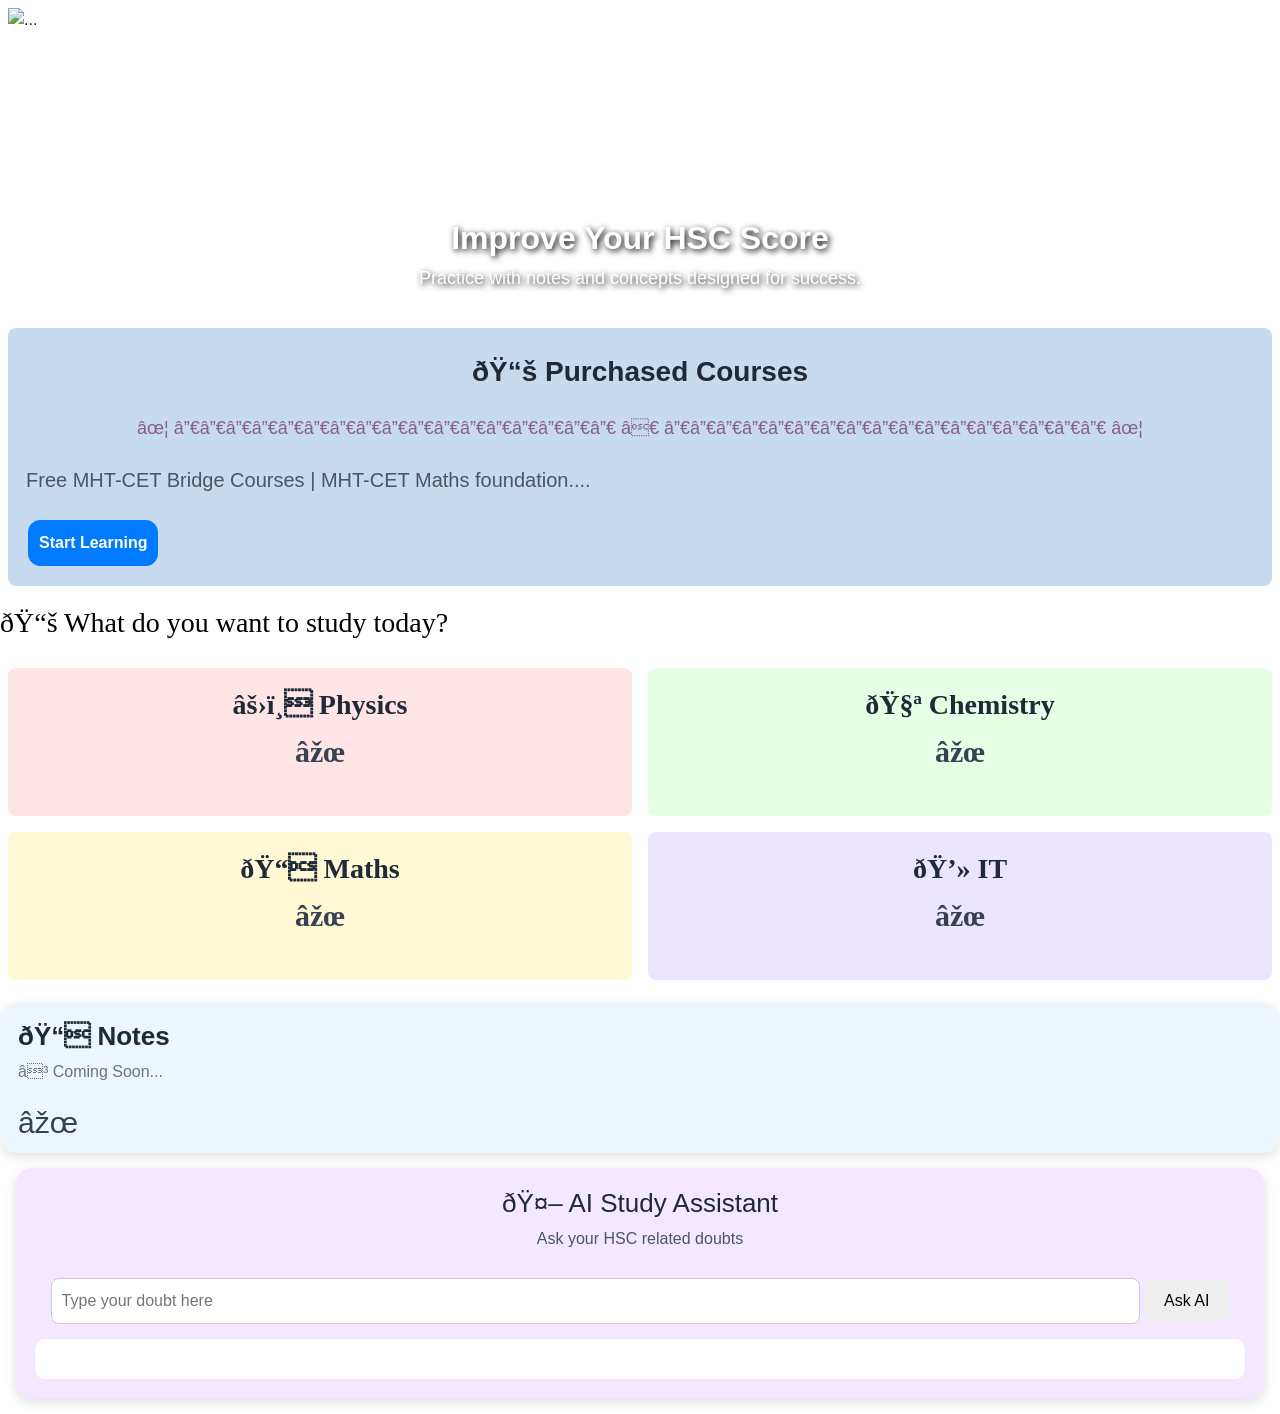
==== commit 24147119: "Fix homepage carousel and UI improvements" ====
--- a/index.html
+++ b/index.html
@@ -14,8 +14,7 @@
 </head>
 
 <body>
-
-     <div id="sectionHomepage">
+  <div id="sectionHomepage">
         <div id="carouselExampleIndicators" class="carousel slide" data-ride="carousel">
             <ol class="carousel-indicators">
                 <li data-target="#carouselExampleIndicators" data-slide-to="0" class="active"></li>
@@ -46,7 +45,6 @@
                     </div>
                 </div>
             </div>
-
             <a class="carousel-control-prev" href="#carouselExampleIndicators" role="button" data-slide="prev">
                 <span class="carousel-control-prev-icon" aria-hidden="true"></span>
                 <span class="sr-only">Previous</span>
@@ -63,7 +61,7 @@
             <button class="btn btn-primary" onclick="display('sectionBridgeCoursepage')">Start Learning</button>
         </div>
         <div class="card-items">
-             <h2 class="study-heading">📚 What do you want to study today?</h2>
+            <h2 class="study-heading">📚 What do you want to study today?</h2>
             <div class="d-flex flex-row justify-content-center">
                 <div class="container physics-card" onclick="display('sectionPhysicsPage')">
                     <h1 class="main-sub-heading">
@@ -78,7 +76,6 @@
                     <p class="paragraph"> ➜</p>
                 </div>
             </div>
-         </div> 
             <div class="d-flex flex-row justify-content-center">
                 <div class="container maths-card" onclick="display('sectionMathsPage')">
                     <h1 class="main-sub-heading">
@@ -93,6 +90,7 @@
                     <p class="paragraph"> ➜</p>
                 </div>
             </div>
+        </div>
         <div class="notes-card" onclick="display('sectionNotesPage')">
 
             <h1 class="notes-title">📝 Notes</h1>
@@ -102,9 +100,7 @@
             <div class="notes-footer">
                 <span class="notes-arrow">➜ </span>
             </div>
-        </div> 
-
-
+        </div>
     <div class="ai-assistant-card">
     <h1>🤖 AI Study Assistant</h1>
     <p>Ask your HSC related doubts</p>
@@ -115,9 +111,9 @@
 
      <div id="aiAnswer"></div>
     </div>
-   </div>
-    
-<div id="sectionBridgeCoursepage">
+    </div>
+
+   <div id="sectionBridgeCoursepage" class="d-none">
         <div class="BridgeCoursepage d-flex flex-column justify-content-end">
             <div class="card-image">
                 <div class="videos">
@@ -156,7 +152,7 @@
                 <button class="btn btn-dark" onclick="display('sectionHomepage')">Back</button>
             </div>
         </div>
-    </div>      
+    </div>
     
     <div id="sectionPhysicsPage" class="d-none">
         <div class="container subject-page">
--- a/HACKATHON PROJECT.css
+++ b/HACKATHON PROJECT.css
@@ -2,24 +2,41 @@
 
 .carousel-inner {
     padding: 8px;
-    height: 280px;
+    height: 8px;
+    min-height: 320px; 
+}
+
+.carousel-item {
+    position: relative;
+}
+
+.carousel-item img {
+    height: 400px;
     object-fit: cover;
 }
 
 .carousel-caption {
-    color: #003366;
-    text-shadow: 1px 1px 2px white;
+    position: absolute ;
+    bottom: 80px ;
+    left: 50%;
+    transform: translateX(-50%);
+    width: 80%;
+    text-align: center;
+    z-index: 999;
 }
 
 .carousel-caption h5 {
-    font-size: 26px;
-    font-weight: bold;
+    color: white;
+    font-size: 32px;
+    font-weight: bold;
+    text-shadow: 2px 2px 6px black;
 }
 
 .carousel-caption p {
-    font-size: 16px;
-}
-
+    color: white;
+    font-size: 18px;
+    text-shadow: 2px 2px 6px black;
+}
 
 .top-card-container {
     height: 258px;
